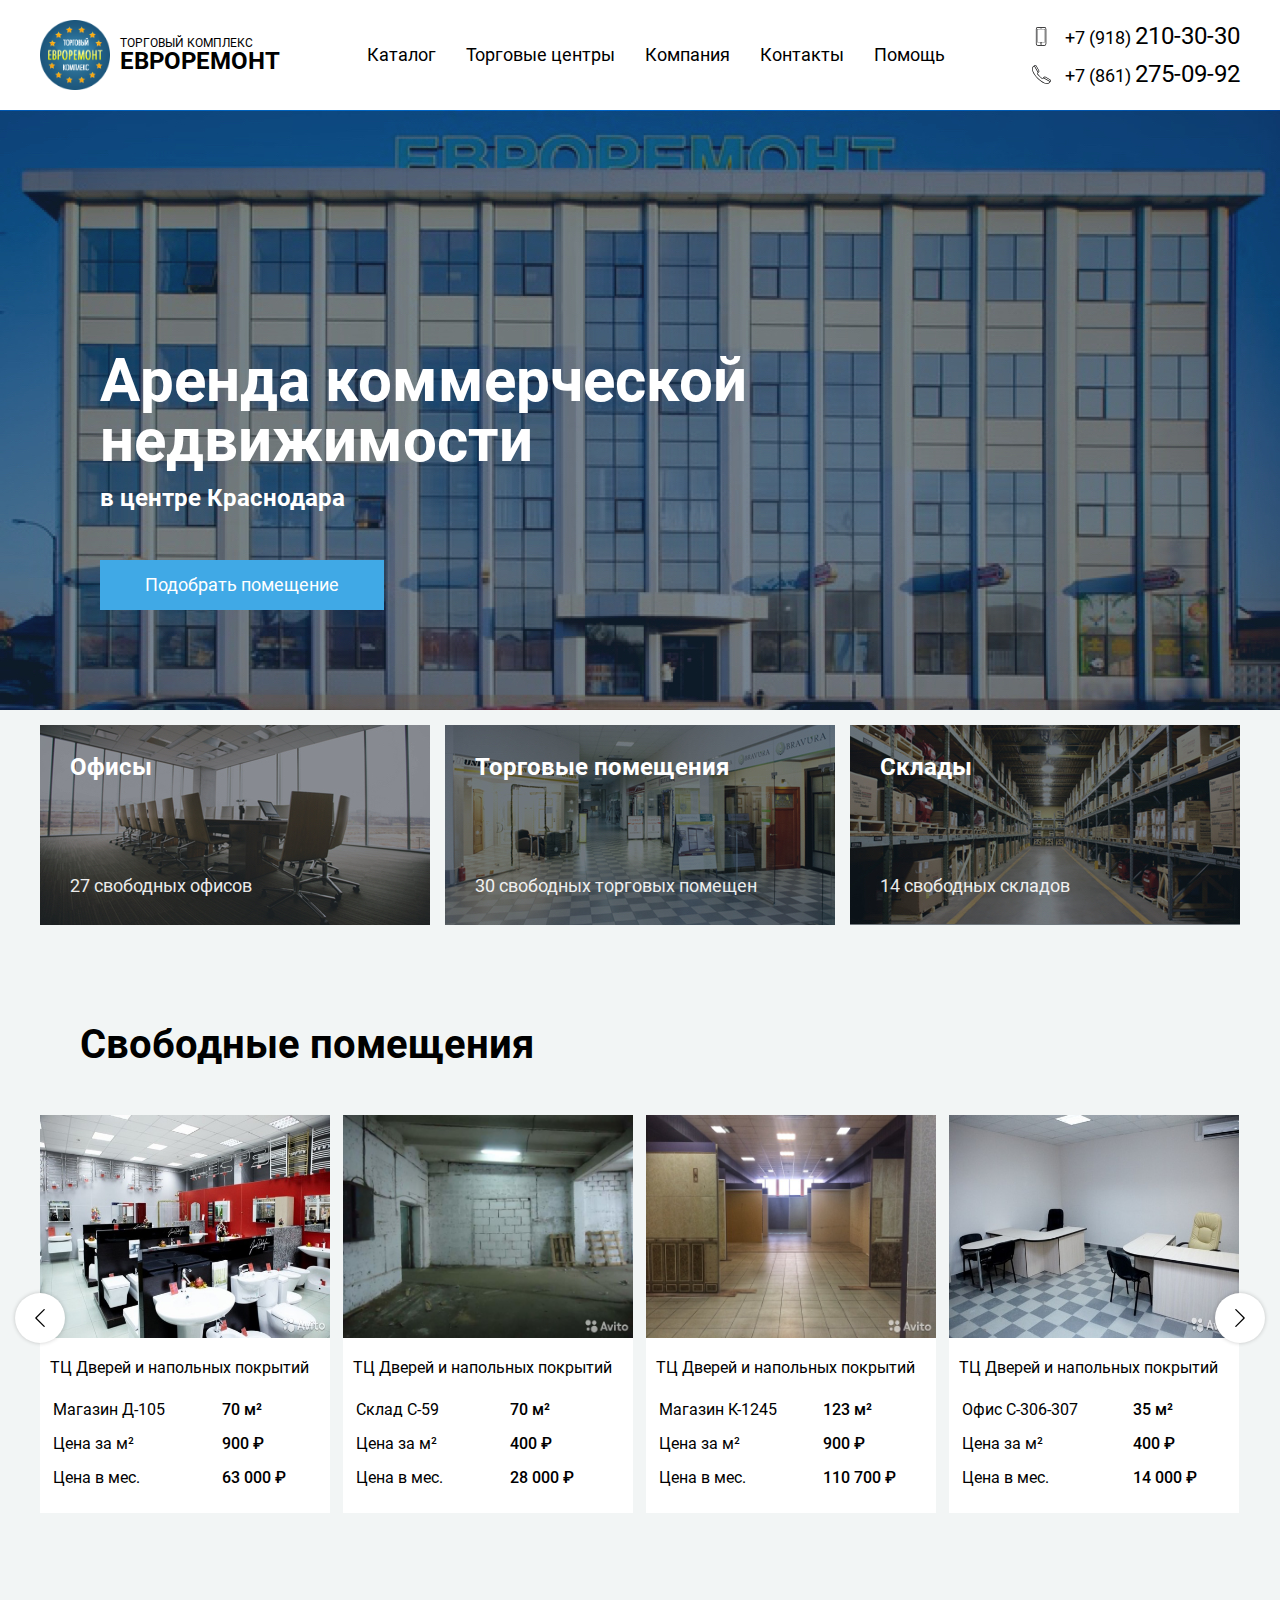
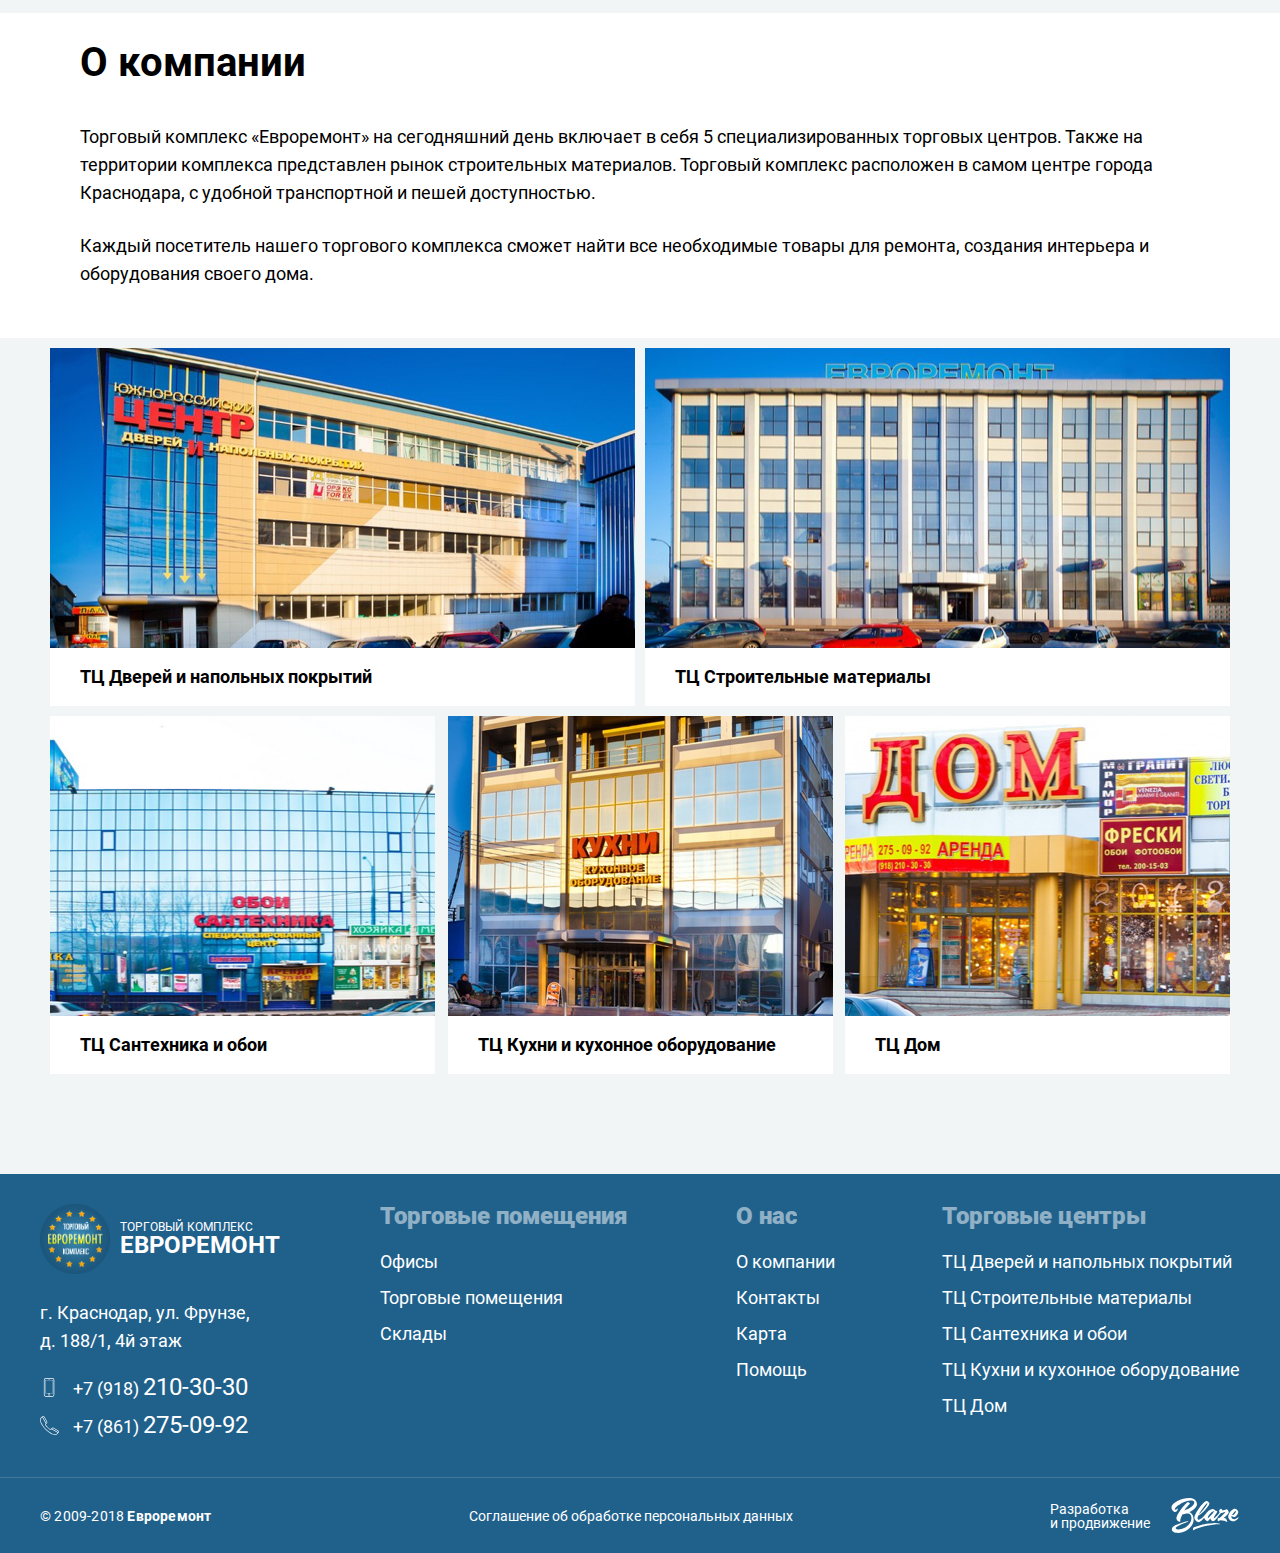
==== index.html @ 17c47dad "1st commit" ====
<!DOCTYPE html>
<html>
  <head>
    <meta charset="utf-8">
    <title></title>
    <meta content="" name="author">
    <meta content="" name="description">
    <meta content="" name="keywords">
    <meta name="viewport" content="width=device-width, initial-scale=1.0, user-scalable=no">
    <meta content="ie=edge" http-equiv="x-ua-compatible">
    <meta name="format-detection" content="telephone=no">
    <link rel="stylesheet" href="assets/css/style.css">
    <script src="assets/js/app.js"></script>
  </head>
  <body>
    <header class="header">
      <div class="header__wrap container"><a class="logo" href="/"><img class="logo__image" src="assets/img/logo.svg" alt="logotype">
          <p class="logo__name">торговый комплекс<strong>евроремонт</strong></p></a>
        <div class="header-nav"><a class="header-nav__link" href="/catalog.html">Каталог</a><a class="header-nav__link" href="">Торговые центры</a><a class="header-nav__link" href="">Компания</a><a class="header-nav__link" href="">Контакты</a><a class="header-nav__link" href="">Помощь</a>
        </div>
        <div class="phone-list">
          <div class="phone">
            <svg class="phone__icon">
              <use xlink:href="assets/img/sprite.svg#phone-2"></use>
            </svg>
            <p>+7 (918) <span>210-30-30</span></p>
          </div>
          <div class="phone">
            <svg class="phone__icon">
              <use xlink:href="assets/img/sprite.svg#phone-1"></use>
            </svg>
            <p>+7 (861) <span>275-09-92</span></p>
          </div>
        </div>
      </div>
    </header>
    <main class="main">
      <div class="banner">
        <div class="banner__content">
          <div class="banner__context">
            <h1 class="banner__title">Аренда коммерческой <br>недвижимости</h1>
            <h3 class="banner__title-sub">в центре Краснодара</h3>
          </div>
          <button class="btn">Подобрать помещение</button>
        </div>
      </div>
      <div class="index-catalog">
        <div class="container">
          <div class="index-catalog__list"><a class="index-catalog__item" href=""><img class="index-catalog__item-image" src="assets/img/index-catalog/1.jpg" alt="">
              <h3 class="index-catalog__item-name">Офисы</h3>
              <p class="index-catalog__item-desc">27 свободных офисов</p></a><a class="index-catalog__item" href=""><img class="index-catalog__item-image" src="assets/img/index-catalog/2.jpg" alt="">
              <h3 class="index-catalog__item-name">Торговые помещения</h3>
              <p class="index-catalog__item-desc">30 свободных торговых помещен</p></a><a class="index-catalog__item" href=""><img class="index-catalog__item-image" src="assets/img/index-catalog/3.jpg" alt="">
              <h3 class="index-catalog__item-name">Склады</h3>
              <p class="index-catalog__item-desc">14 свободных складов</p></a>
          </div>
        </div>
      </div>
      <div class="slider">
        <div class="container">
          <h2 class="slider__title">Свободные помещения</h2>
          <div class="slider__wrap">
            <div class="slider__list-wrap">
              <div class="slider__list">
                <div class="product">
                  <div class="product__img-box">
                    <div class="product__img-list"><img class="product__img" src="assets/img/slider/1.jpg" alt=""/><img class="product__img" src="assets/img/slider/1.jpg" alt=""/><img class="product__img" src="assets/img/slider/1.jpg" alt=""/></div>
                    <button class="product__img-control -prev"><span class="product__img-btn-icon"></span></button>
                    <button class="product__img-control -next"><span class="product__img-btn-icon"></span></button>
                  </div>
                  <div class="product__info">
                    <p class="product__name">ТЦ Дверей и напольных покрытий</p>
                    <table class="product__table">
                      <tbody>
                        <tr>
                          <td>Магазин Д-105</td>
                          <td>70 м²</td>
                        </tr>
                        <tr>
                          <td>Цена за м²</td>
                          <td>900 ₽</td>
                        </tr>
                        <tr>
                          <td>Цена в мес.</td>
                          <td>63 000 ₽</td>
                        </tr>
                      </tbody>
                    </table>
                  </div>
                  <div class="product__btn-box"><a class="btn" href="/product-card.html">Подробнее</a></div>
                </div>
                <div class="product"><span class="lath">Свободен<br/>с 20.10.18</span>
                  <div class="product__img-box">
                    <div class="product__img-list"><img class="product__img" src="assets/img/slider/2.jpg" alt=""/><img class="product__img" src="assets/img/slider/2.jpg" alt=""/><img class="product__img" src="assets/img/slider/2.jpg" alt=""/></div>
                    <button class="product__img-control -prev"><span class="product__img-btn-icon"></span></button>
                    <button class="product__img-control -next"><span class="product__img-btn-icon"></span></button>
                  </div>
                  <div class="product__info">
                    <p class="product__name">ТЦ Дверей и напольных покрытий</p>
                    <table class="product__table">
                      <tbody>
                        <tr>
                          <td>Склад С-59</td>
                          <td>70 м²</td>
                        </tr>
                        <tr>
                          <td>Цена за м²</td>
                          <td>400 ₽</td>
                        </tr>
                        <tr>
                          <td>Цена в мес.</td>
                          <td>28 000 ₽</td>
                        </tr>
                      </tbody>
                    </table>
                  </div>
                  <div class="product__btn-box"><a class="btn" href="/product-card.html">Подробнее</a></div>
                </div>
                <div class="product">
                  <div class="product__img-box">
                    <div class="product__img-list"><img class="product__img" src="assets/img/slider/3.jpg" alt=""/><img class="product__img" src="assets/img/slider/3.jpg" alt=""/><img class="product__img" src="assets/img/slider/3.jpg" alt=""/></div>
                    <button class="product__img-control -prev"><span class="product__img-btn-icon"></span></button>
                    <button class="product__img-control -next"><span class="product__img-btn-icon"></span></button>
                  </div>
                  <div class="product__info">
                    <p class="product__name">ТЦ Дверей и напольных покрытий</p>
                    <table class="product__table">
                      <tbody>
                        <tr>
                          <td>Магазин К-1245</td>
                          <td>123 м²</td>
                        </tr>
                        <tr>
                          <td>Цена за м²</td>
                          <td>900 ₽</td>
                        </tr>
                        <tr>
                          <td>Цена в мес.</td>
                          <td>110 700 ₽</td>
                        </tr>
                      </tbody>
                    </table>
                  </div>
                  <div class="product__btn-box"><a class="btn" href="/product-card.html">Подробнее</a></div>
                </div>
                <div class="product">
                  <div class="product__img-box">
                    <div class="product__img-list"><img class="product__img" src="assets/img/slider/4.jpg" alt=""/><img class="product__img" src="assets/img/slider/4.jpg" alt=""/><img class="product__img" src="assets/img/slider/4.jpg" alt=""/></div>
                    <button class="product__img-control -prev"><span class="product__img-btn-icon"></span></button>
                    <button class="product__img-control -next"><span class="product__img-btn-icon"></span></button>
                  </div>
                  <div class="product__info">
                    <p class="product__name">ТЦ Дверей и напольных покрытий</p>
                    <table class="product__table">
                      <tbody>
                        <tr>
                          <td>Офис С-306-307</td>
                          <td>35 м²</td>
                        </tr>
                        <tr>
                          <td>Цена за м²</td>
                          <td>400 ₽</td>
                        </tr>
                        <tr>
                          <td>Цена в мес.</td>
                          <td>14 000 ₽</td>
                        </tr>
                      </tbody>
                    </table>
                  </div>
                  <div class="product__btn-box"><a class="btn" href="/product-card.html">Подробнее</a></div>
                </div>
                <div class="product">
                  <div class="product__img-box">
                    <div class="product__img-list"><img class="product__img" src="assets/img/slider/1.jpg" alt=""/><img class="product__img" src="assets/img/slider/1.jpg" alt=""/><img class="product__img" src="assets/img/slider/1.jpg" alt=""/></div>
                    <button class="product__img-control -prev"><span class="product__img-btn-icon"></span></button>
                    <button class="product__img-control -next"><span class="product__img-btn-icon"></span></button>
                  </div>
                  <div class="product__info">
                    <p class="product__name">ТЦ Дверей и напольных покрытий</p>
                    <table class="product__table">
                      <tbody>
                        <tr>
                          <td>Магазин Д-105</td>
                          <td>70 м²</td>
                        </tr>
                        <tr>
                          <td>Цена за м²</td>
                          <td>900 ₽</td>
                        </tr>
                        <tr>
                          <td>Цена в мес.</td>
                          <td>63 000 ₽</td>
                        </tr>
                      </tbody>
                    </table>
                  </div>
                  <div class="product__btn-box"><a class="btn" href="/product-card.html">Подробнее</a></div>
                </div>
                <div class="product"><span class="lath">Свободен<br/>с 20.10.18</span>
                  <div class="product__img-box">
                    <div class="product__img-list"><img class="product__img" src="assets/img/slider/2.jpg" alt=""/><img class="product__img" src="assets/img/slider/2.jpg" alt=""/><img class="product__img" src="assets/img/slider/2.jpg" alt=""/></div>
                    <button class="product__img-control -prev"><span class="product__img-btn-icon"></span></button>
                    <button class="product__img-control -next"><span class="product__img-btn-icon"></span></button>
                  </div>
                  <div class="product__info">
                    <p class="product__name">ТЦ Дверей и напольных покрытий</p>
                    <table class="product__table">
                      <tbody>
                        <tr>
                          <td>Склад С-59</td>
                          <td>70 м²</td>
                        </tr>
                        <tr>
                          <td>Цена за м²</td>
                          <td>400 ₽</td>
                        </tr>
                        <tr>
                          <td>Цена в мес.</td>
                          <td>28 000 ₽</td>
                        </tr>
                      </tbody>
                    </table>
                  </div>
                  <div class="product__btn-box"><a class="btn" href="/product-card.html">Подробнее</a></div>
                </div>
                <div class="product">
                  <div class="product__img-box">
                    <div class="product__img-list"><img class="product__img" src="assets/img/slider/3.jpg" alt=""/><img class="product__img" src="assets/img/slider/3.jpg" alt=""/><img class="product__img" src="assets/img/slider/3.jpg" alt=""/></div>
                    <button class="product__img-control -prev"><span class="product__img-btn-icon"></span></button>
                    <button class="product__img-control -next"><span class="product__img-btn-icon"></span></button>
                  </div>
                  <div class="product__info">
                    <p class="product__name">ТЦ Дверей и напольных покрытий</p>
                    <table class="product__table">
                      <tbody>
                        <tr>
                          <td>Магазин К-1245</td>
                          <td>123 м²</td>
                        </tr>
                        <tr>
                          <td>Цена за м²</td>
                          <td>900 ₽</td>
                        </tr>
                        <tr>
                          <td>Цена в мес.</td>
                          <td>110 700 ₽</td>
                        </tr>
                      </tbody>
                    </table>
                  </div>
                  <div class="product__btn-box"><a class="btn" href="/product-card.html">Подробнее</a></div>
                </div>
                <div class="product">
                  <div class="product__img-box">
                    <div class="product__img-list"><img class="product__img" src="assets/img/slider/4.jpg" alt=""/><img class="product__img" src="assets/img/slider/4.jpg" alt=""/><img class="product__img" src="assets/img/slider/4.jpg" alt=""/></div>
                    <button class="product__img-control -prev"><span class="product__img-btn-icon"></span></button>
                    <button class="product__img-control -next"><span class="product__img-btn-icon"></span></button>
                  </div>
                  <div class="product__info">
                    <p class="product__name">ТЦ Дверей и напольных покрытий</p>
                    <table class="product__table">
                      <tbody>
                        <tr>
                          <td>Офис С-306-307</td>
                          <td>35 м²</td>
                        </tr>
                        <tr>
                          <td>Цена за м²</td>
                          <td>400 ₽</td>
                        </tr>
                        <tr>
                          <td>Цена в мес.</td>
                          <td>14 000 ₽</td>
                        </tr>
                      </tbody>
                    </table>
                  </div>
                  <div class="product__btn-box"><a class="btn" href="/product-card.html">Подробнее</a></div>
                </div>
              </div>
            </div>
            <button class="slider-btn -prev"></button>
            <button class="slider-btn -next"></button>
          </div>
        </div>
      </div>
      <div class="about -index">
        <div class="about__desc">
          <div class="container">
            <h2 class="about__title">О компании</h2>
            <p>
              Торговый комплекс «Евроремонт» на сегодняшний день включает в себя 5 специализированных торговых центров.
              Также на территории комплекса представлен рынок строительных материалов. Торговый комплекс расположен в самом центре 
              города Краснодара, с удобной транспортной и пешей доступностью.
            </p>
            <p>Каждый посетитель нашего торгового комплекса сможет найти все необходимые товары для ремонта, создания интерьера и оборудования своего дома.</p>
          </div>
        </div>
        <div class="about-galery">
          <div class="about-galery__wrap">
            <div class="about-galery__row">
              <div class="about-galery__item -col-2"><img class="about-galery__item-image" src="assets/img/about/galery/1.jpg" alt=""><b class="about-galery__item-name">ТЦ Дверей и напольных покрытий</b></div>
              <div class="about-galery__item -col-2"><img class="about-galery__item-image" src="assets/img/about/galery/2.jpg" alt=""><b class="about-galery__item-name">ТЦ Строительные материалы</b></div>
            </div>
            <div class="about-galery__row">
              <div class="about-galery__item -col-3"><img class="about-galery__item-image" src="assets/img/about/galery/3.jpg" alt=""><b class="about-galery__item-name">ТЦ Сантехника и обои</b></div>
              <div class="about-galery__item -col-3"><img class="about-galery__item-image" src="assets/img/about/galery/4.jpg" alt=""><b class="about-galery__item-name">ТЦ Кухни и кухонное оборудование</b></div>
              <div class="about-galery__item -col-3"><img class="about-galery__item-image" src="assets/img/about/galery/5.jpg" alt=""><b class="about-galery__item-name">ТЦ Дом</b></div>
            </div>
          </div>
        </div>
      </div>
    </main>
    <footer class="footer">
      <div class="footer__head">
        <div class="container">
          <div class="footer__info"><a class="logo" href="/"><img class="logo__image" src="assets/img/logo.svg" alt="logotype">
              <p class="logo__name">торговый комплекс<strong>евроремонт</strong></p></a>
            <p class="address">г. Краснодар, ул. Фрунзе,<br>д. 188/1, 4й этаж</p>
            <div class="phone-list">
              <div class="phone">
                <svg class="phone__icon">
                  <use xlink:href="assets/img/sprite.svg#phone-2"></use>
                </svg>
                <p>+7 (918) <span>210-30-30</span></p>
              </div>
              <div class="phone">
                <svg class="phone__icon">
                  <use xlink:href="assets/img/sprite.svg#phone-1"></use>
                </svg>
                <p>+7 (861) <span>275-09-92</span></p>
              </div>
            </div>
          </div>
          <div class="footer-menu">
            <div class="footer-menu__item">
              <p class="footer-menu__title">Торговые помещения</p>
              <div class="footer-menu__wrap"><a class="footer-menu__link" href="">Офисы</a><a class="footer-menu__link" href="">Торговые помещения</a><a class="footer-menu__link" href="">Склады</a>
              </div>
            </div>
            <div class="footer-menu__item">
              <p class="footer-menu__title">О нас</p>
              <div class="footer-menu__wrap"><a class="footer-menu__link" href="">О компании</a><a class="footer-menu__link" href="">Контакты</a><a class="footer-menu__link" href="">Карта</a><a class="footer-menu__link" href="">Помощь</a>
              </div>
            </div>
            <div class="footer-menu__item">
              <p class="footer-menu__title">Торговые центры</p>
              <div class="footer-menu__wrap"><a class="footer-menu__link" href="">ТЦ Дверей и напольных покрытий </a><a class="footer-menu__link" href="">ТЦ Строительные материалы</a><a class="footer-menu__link" href="">ТЦ Сантехника и обои</a><a class="footer-menu__link" href="">ТЦ Кухни и кухонное оборудование</a><a class="footer-menu__link" href="">ТЦ Дом</a>
              </div>
            </div>
          </div>
        </div>
      </div>
      <div class="footer__foot">
        <div class="container">
          <p class="copyright">© 2009-2018 <b>Евроремонт</b></p><a class="agreement" href="">Соглашение об обработке персональных данных</a>
          <div class="developer"><span>Разработка<br>и продвижение</span><a class="developer__link" href="http://blaze.su/" target="_blank">
              <svg class="developer__logo">
                <use xlink:href="assets/img/sprite.svg#Blaze"></use>
              </svg></a></div>
        </div>
      </div>
    </footer>
  </body>
</html>
---- assets/css/style.css ----
*{box-sizing:border-box;-webkit-tap-highlight-color:transparent}a{text-decoration:none;color:inherit;font:inherit}h1,h2,h3,h4,h5,h6,p,ul{margin:0;padding:0}li{list-style-type:none;word-break:break-word}a,button,img{-webkit-user-select:none;-moz-user-select:none;-ms-user-select:none;user-select:none}img{width:100%;height:auto;display:block}svg{-webkit-user-select:none;-moz-user-select:none;-ms-user-select:none;user-select:none}button,input,textarea{border:none;outline:none}button{cursor:pointer;padding:0;background-color:transparent;font:inherit}input,textarea{background:0 0;font-size:inherit}input::-webkit-input-placeholder,textarea::-webkit-input-placeholder{color:inherit}input::-moz-placeholder,textarea::-moz-placeholder{color:inherit}input:-ms-input-placeholder,textarea:-ms-input-placeholder{color:inherit}input:-moz-placeholder,textarea:-moz-placeholder{color:inherit}@font-face{font-family:'Roboto-Regular';src:url(../fonts/Roboto-Regular.ttf)}@font-face{font-family:'Roboto-Bold';src:url(../fonts/Roboto-Bold.ttf)}@font-face{font-family:'Roboto-Medium';src:url(../fonts/Roboto-Medium.ttf)}@font-face{font-family:'Roboto-Light';src:url(../fonts/Roboto-Light.ttf)}@font-face{font-family:'Roboto-Black';src:url(../fonts/Roboto-Black.ttf)}.header{padding:20px 0;background:#fff}.header__wrap{-ms-flex-pack:justify;justify-content:space-between;-ms-flex-align:center;align-items:center}.header-nav,.header__wrap{display:-ms-flexbox;display:flex}.header-nav__link{margin-right:30px}.header-nav__link:hover{text-decoration:underline}.header-nav__link:last-child{margin-right:0}.header .phone__icon{fill:#010002}.footer{background-color:#20618c;color:#fff}.footer__head{padding:30px 0 40px}.footer__foot>.container,.footer__head>.container{display:-ms-flexbox;display:flex;-ms-flex-pack:justify;justify-content:space-between}.footer__foot{border-top:1px solid rgba(216,216,216,.2);padding:20px 0}.footer__foot>.container{-ms-flex-align:center;align-items:center}.footer__info{width:-webkit-max-content;width:-moz-max-content;width:max-content}.footer-menu{display:-ms-flexbox;display:flex;-ms-flex-align:start;align-items:flex-start;-ms-flex-pack:justify;justify-content:space-between;max-width:860px;width:100%}.footer-menu__title{opacity:.5;font-size:24px;font-weight:900;margin-bottom:25px;font-family:"Roboto-Black"}.footer-menu__link{display:block;width:-webkit-max-content;width:-moz-max-content;width:max-content;margin-top:18px}.footer-menu__link:hover{text-decoration:underline}.footer .logo{margin-bottom:25px}.footer .phone__icon{fill:#fff}.address{line-height:1.56;margin-bottom:20px}.copyright{letter-spacing:.2px}.agreement,.copyright{font-size:14px}.developer,.developer__link{display:-ms-flexbox;display:flex}.developer{font-size:14px;-ms-flex-align:center;align-items:center}.developer__link{width:70px;height:35px;margin-left:20px}.developer__logo{fill:#fff}.btn{background-color:#40a9e6;color:#fff;height:50px}.btn:hover{background-color:#40a9ff}.form__name{display:block;margin-bottom:25px}.form__group{color:#535353;margin-top:17px;display:block}.form__group:first-child{margin-top:0}.form__group>span{font-size:12px;display:block;margin-bottom:4px}.form__input{height:40px;padding:0 15px;border:.5px solid #979797;color:inherit;font-size:14px;width:100%}.form__submit{font-size:16px;width:100%;margin-top:40px}.form-agreement{margin-top:20px;font-size:11px;line-height:1.45;-webkit-user-select:none;-moz-user-select:none;-ms-user-select:none;user-select:none}.form-agreement__group{display:-ms-flexbox;display:flex;cursor:pointer}.form-agreement__group:before{content:'';display:block;min-width:15px;height:15px;border-radius:3px;background-color:#fff;border:solid 1px #000;margin:5px 10px}.form-agreement__input{display:none}.form-agreement__link{color:#8c8b8b;text-decoration:underline}.logo{display:-ms-flexbox;display:flex;-ms-flex-align:center;align-items:center}.logo__image{width:70px;height:70px;margin-right:10px}.logo__name{font-size:12px;text-transform:uppercase}.logo__name>*{display:block;font-size:24px}.page-head{padding:25px 0}.page-head h2.page-title{margin-top:10px}.breadcrumbs{font-size:14px;display:-ms-flexbox;display:flex}.breadcrumbs__item{position:relative;padding-left:29px}.breadcrumbs__item:before{content:'';display:block;position:absolute;top:2px;left:0;margin:0 10px;width:9px;height:7px;background-image:url([data-uri]);background-size:cover}.breadcrumbs__item:first-child{padding-left:0}.breadcrumbs__item:first-child:before{content:none}.breadcrumbs__item:last-child{color:#818181}.pagination{display:-ms-flexbox;display:flex;-ms-flex-pack:center;justify-content:center;margin-top:40px}.pagination>*,.phone{display:-ms-flexbox;display:flex;-ms-flex-align:center;align-items:center}.pagination>*{-ms-flex-pack:center;justify-content:center;width:40px;height:40px;margin:0 5px;font-family:"Roboto-Bold"}.pagination>.-active{background-color:#40a9e6;border-radius:50%;color:#fff;cursor:context-menu}.phone{margin-bottom:14px}.about__desc p:last-child,.phone:last-child{margin-bottom:0}.phone span,h3{font-size:24px}.phone__icon{max-width:19px;max-height:19px;margin-right:14px}.popup-bg{position:absolute;top:0;left:0;right:0;bottom:0;z-index:100;background-color:rgba(46,119,161,.5)}.popup-wrap{background-color:#fff;width:100%;top:50%;left:50%;-ms-transform:translate(-50%,-50%);transform:translate(-50%,-50%)}.popup-close{width:20px;height:20px;position:absolute;background-size:cover;background-repeat:no-repeat;background-image:url([data-uri])}.product{max-width:290px;min-width:290px;position:relative}.product:hover .product__btn-box{-ms-transform:translateY(0%);transform:translateY(0%);transition:transform .3s ease}.product:hover .product__img-control{opacity:1;transition:opacity .2s ease}.product__img{height:100%;width:100%;position:relative}.product__img-list{display:-ms-flexbox;display:flex;height:223px}.product__img-box{overflow:hidden;position:relative}.product__img-control{opacity:0;transition:opacity .2s ease;width:40px;position:absolute;display:-ms-flexbox;display:flex;top:0;bottom:0}.product__img-control.-prev{left:0}.product__img-control.-prev>.product__img-btn-icon{-ms-transform:rotate(180deg);transform:rotate(180deg)}.product__img-control.-next{right:0}.product__img-btn-icon{display:block;margin:auto;width:20px;height:20px;background-size:20px 20px;background-image:url([data-uri]);background-repeat:no-repeat;background-position:center}.product__info{background-color:#fff;padding:20px 10px 25px;position:relative;z-index:10}.product__name{font-size:16px;margin-bottom:20px;line-height:1.3}.product__table{width:100%;font-size:16px}.product__table td{padding-bottom:15px}.product__table td:last-child{font-family:"Roboto-Medium"}.product__table tr:last-child>td{padding-bottom:0}.product__btn-box{position:absolute;left:0;right:0;background-color:#fff;z-index:1;top:100%;padding:0 20px 25px;-ms-transform:translateY(-100%);transform:translateY(-100%);transition:transform .3s ease}.product__btn-box>.btn{display:-ms-flexbox;display:flex;-ms-flex-pack:center;justify-content:center;-ms-flex-align:center;align-items:center;width:100%}.lath{display:inline-block;padding:5px 17px;background-color:#20618c;color:#fff;font-size:10px;position:absolute;top:0;left:0;line-height:1.3;margin:5px}.slider{padding-bottom:25px}.slider__title{margin:70px 0 50px;padding-left:40px}.slider__wrap{position:relative}.slider__wrap>.slider-btn{position:absolute;z-index:10;top:43%}.slider__wrap>.slider-btn.-prev{left:0;-ms-transform:translate(-50%,-50%) rotate(180deg);transform:translate(-50%,-50%) rotate(180deg)}.slider__wrap>.slider-btn.-next{right:0;-ms-transform:translate(50%,-50%);transform:translate(50%,-50%)}.slider__list{display:-ms-flexbox;display:flex;width:-webkit-max-content;width:-moz-max-content;width:max-content}.slider__list-wrap{overflow-x:hidden;padding-bottom:75px}.slider__list>.product{margin-right:13px}.slider-btn{width:50px;height:50px;background-color:#fff;border-radius:50%;top:50%;box-shadow:0 0 4px 0 rgba(0,0,0,.2);background-size:20px 20px;background-image:url([data-uri]);background-repeat:no-repeat;background-position:center}.slider-btn:hover{background-color:#40a9e6;background-image:url([data-uri])}.slider-btn.-prev{-ms-transform:translateY(-50%) rotate(180deg);transform:translateY(-50%) rotate(180deg)}.slider-btn.-next{-ms-transform:translateY(-50%);transform:translateY(-50%)}.to-home{display:-ms-flexbox;display:flex;-ms-flex-pack:center;justify-content:center;-ms-flex-align:center;align-items:center;width:280px;font-size:16px}.about{padding-bottom:100px}.about__title{margin:-10px 0 40px}.about__desc{background-color:#fff;padding-top:40px;padding-bottom:50px}.about__desc-text{margin-bottom:40px}.about__desc p{margin-bottom:25px}.about.-index .about__desc{padding-left:40px}.about.-index .about-galery{padding-top:100px;position:relative;margin:-100px auto 0}.about.-index .about-galery:before{content:'';display:block;height:100px;background-color:#fff;position:absolute;top:0;left:0;right:0;z-index:-1}.about-galery__row{display:-ms-flexbox;display:flex;-ms-flex-pack:justify;justify-content:space-between}.about-galery__wrap{margin:0 auto;max-width:1180px;width:100%}.about-galery__item{width:100%;margin-top:10px;background-color:#fff}.about-galery__item-name{margin:20px 30px;display:block}.about-galery__item.-col-2{max-width:585px}.about-galery__item.-col-3{max-width:385px}.about-slider{max-width:1280px;margin:0 auto 40px;overflow:hidden}.about-slider,.about-slider__wrap{position:relative}.about-slider__wrap>.slider-btn{position:absolute}.about-slider__wrap>.slider-btn.-prev{left:10px}.about-slider__wrap>.slider-btn.-next,.center-slider__wrap-inner>.slider-btn.-next{right:10px}.about-slider__list{display:-ms-flexbox;display:flex}.about-slider__item{min-width:100%;min-height:100%;width:auto;position:absolute;top:50%;left:50%;-ms-transform:translate(-50%,-50%);transform:translate(-50%,-50%)}.about-slider__item-box{position:relative;min-width:100%;max-width:100%;height:600px;overflow:hidden}.about-slider__nav{margin:20px auto 0;display:-ms-flexbox;display:flex;-ms-flex-pack:center;justify-content:center;height:14px}.about-slider__nav-item{width:10px;height:10px;background-color:#aecae0;margin:0 5px;border-radius:50%;cursor:pointer;position:relative}.about-slider__nav-item.-active:after,.about-slider__nav-item:hover:after{content:'';display:block;position:absolute;border-radius:50%;top:-2px;left:-2px;width:14px;height:14px;background-color:#1d567c}.centers{padding-bottom:100px}.catalog__list{display:-ms-flexbox;display:flex;-ms-flex-wrap:wrap;flex-wrap:wrap;margin-right:-13px}.catalog__list>.product{margin-right:13px;margin-bottom:10px}.catalog__desc{background-color:#fff;padding:50px 0 40px;margin-top:60px}.catalog__desc-title{font-size:24px;margin-bottom:20px;display:block}.about__desc p,.catalog__desc p{line-height:1.56}.more-product{width:100%;margin-top:20px}.not-found{text-align:center;padding-top:60px;padding-bottom:60px;background-color:#fff;margin-top:10px}.not-found__text{font-family:"Roboto-Bold";margin-bottom:30px}.filter{font-size:16px;margin-bottom:20px}.filter__head{background-color:#fff;padding-top:20px;padding-bottom:40px}.filter-form,.filter-form__group{display:-ms-flexbox;display:flex;-ms-flex-align:end;align-items:flex-end}.filter-form__group{-ms-flex-align:center;align-items:center}.filter-form__group>input{text-align:center}.filter-form__group:not(label){position:relative;margin-right:5px;display:block}.filter-form__group:not(label)>input{text-align:left;cursor:pointer}.filter-form__box{border:1px solid #40a9e6;height:50px;padding:0 10px;display:-ms-flexbox;display:flex;-ms-flex-align:center;align-items:center}.filter-form__box>label>input{border:none;padding:0 5px}.filter-form__box span{color:#898989}.filter-form__input{border:1px solid #40a9e6;height:50px;padding:0 15px;max-width:100%}.filter-form__select{position:absolute;display:none;min-width:100%;border:1px solid #40a9e6;padding:0 15px 15px;background-color:#fff;top:100%;margin-top:5px}.filter-form__option{display:block;max-width:100%;width:-webkit-max-content;width:-moz-max-content;width:max-content;margin-top:15px}.filter-form__option.-active{font-family:"Roboto-Bold";cursor:context-menu}.filter-form__option-name{font-size:14px;color:#818181;margin-bottom:3px;display:block}.filter-form__submit{max-width:256px;width:100%}.filter__foot{margin-top:2px;background-color:#fff}.filter__sort{padding-top:20px;padding-bottom:20px;display:-ms-flexbox;display:flex}.filter__sort-option{margin-right:80px}.filter__sort-option:last-child{margin-right:0}.filter__sort-label{display:-ms-flexbox;display:flex}.filter__sort-label:after{content:'';display:block;width:15px;height:15px;border-radius:3px;background-color:#fff;border:solid 1px #000;margin-left:20px}.filter__sort-check{display:none}a.filter__sort-option{position:relative;padding-right:37px}a.filter__sort-option:after{content:'';display:block;position:absolute;top:0;right:0;width:17px;height:15px;background-size:cover;background-repeat:no-repeat;background-image:url([data-uri])}.center-slider__wrap{max-width:1280px;margin:0 auto}.center-slider__wrap-inner{overflow:hidden;position:relative}.center-slider__wrap-inner>.slider-btn{position:absolute}.center-slider__wrap-inner>.slider-btn.-prev{left:10px}.center-slider__list{width:-webkit-max-content;width:-moz-max-content;width:max-content;display:-ms-flexbox;display:flex}.center-slider__item{position:relative;top:50%;left:50%;-ms-transform:translate(-50%,-50%);transform:translate(-50%,-50%)}.center-slider__item-box{max-width:1280px;width:100%;height:600px;overflow:hidden}.center-slider__preview{background-color:#fff}.center-slider__preview-item{margin-right:10px;width:100px;height:100px;cursor:pointer}.center-slider__preview-item:last-child{margin-right:0}.center-slider__preview-item:hover{border:2.5px solid #40a9e6}.center-slider__preview-list{max-width:1200px;display:-ms-flexbox;display:flex;overflow:hidden;padding:20px 0;margin:0 auto}.center-desc,.contacts__wrap{padding-bottom:50px;background-color:#fff}.center-desc{line-height:1.56;padding-top:30px}.center-desc p{margin-top:40px}.contacts__wrap{padding-top:40px;margin-bottom:2px}.contacts__wrap:last-child{margin-bottom:0}.contacts__title{text-transform:uppercase;margin-bottom:30px}.contacts-center__info{display:-ms-flexbox;display:flex}.contacts-center__info-col{-ms-flex:1 2 auto;flex:1 2 auto;font-size:18px;line-height:1.56}#map,.contacts-table{width:100%}.contacts-table .phone{font-size:24px;margin-bottom:0;line-height:1.3}.contacts-table .phone>span{font-family:"Roboto-Bold";margin-left:5px}.contacts-table .phone-text{top:-12px;position:relative}.contacts-table span{display:block}.location__list{display:-ms-flexbox;display:flex;-ms-flex-wrap:wrap;flex-wrap:wrap;margin-bottom:-30px}.location__item{max-width:calc(100%/3);-ms-flex:1 0 100%;flex:1 0 100%;margin-bottom:30px}.location__item-name{font-family:"Roboto-Medium";margin-bottom:15px}#map{height:400px;margin-top:20px}.faq__wrap{background-color:#fff;padding-top:60px;padding-bottom:70px}.faq__list{max-width:787px;width:100%;margin:auto}.faq__item.-active .faq__item-head{border:none;background-color:#296d94;color:#fff}.faq__item.-active .faq__item-icon{fill:#fff;-ms-transform:rotate(90deg);transform:rotate(90deg)}.faq__item.-active .faq__item-body{display:block}.faq__item-head{height:50px;border:1px solid #40a9e6;padding:15px 20px;margin-bottom:5px;font-family:"Roboto-Medium";cursor:pointer;display:-ms-flexbox;display:flex;-ms-flex-pack:justify;justify-content:space-between}.faq__item-icon{width:20px;height:20px}.faq__item-body{display:none;padding:20px;border:1px solid #1d567c;margin-bottom:5px}.faq__item-answer{list-style-type:decimal;line-height:1.56}.faq__item-answer-list{margin:0;padding-left:18px}.banner__content{max-width:1280px;width:100%;padding-left:100px;padding-bottom:100px;color:#fff;height:600px;margin:0 auto;display:-ms-flexbox;display:flex;-ms-flex-direction:column;flex-direction:column;-ms-flex-align:start;align-items:flex-start;-ms-flex-pack:end;justify-content:flex-end;background-repeat:no-repeat;background-image:url(../img/banner.jpg);background-size:cover}.banner__content>.btn{margin-top:50px;padding:0 45px}.banner__title-sub{margin-top:15px;font-family:"Roboto-Bold"}.index-catalog{padding-top:15px;padding-bottom:30px}.index-catalog__list{display:-ms-flexbox;display:flex;-ms-flex-wrap:wrap;flex-wrap:wrap;margin-right:-15px}.index-catalog__item{display:-ms-flexbox;display:flex;-ms-flex-direction:column;flex-direction:column;-ms-flex-pack:justify;justify-content:space-between;padding:30px;position:relative;width:390px;height:200px;margin-right:15px;z-index:0;color:#fff}.index-catalog__item-image{position:absolute;top:0;left:0;right:0;bottom:0;z-index:-1}.index-catalog__item-name,b,strong{font-family:"Roboto-Bold"}.index-catalog__item-desc{opacity:.9}.communications,.galery{display:none}.communications>.popup-wrap{padding:40px;max-width:380px;position:fixed}.communications>.popup-wrap>.popup-close{top:20px;right:20px}.galery>.popup-wrap{padding:100px 40px 30px;max-width:1200px;position:absolute;top:180px;-ms-transform:translate(-50%,0%);transform:translate(-50%,0%)}.galery>.popup-wrap>.popup-close{top:30px;right:30px}.galery__wrap{max-width:800px;width:100%;margin:0 auto}.galery__photo{width:800px;height:600px}.galery__preview{min-width:100px;max-width:100px;height:100px;margin-right:17px}.galery__preview:last-child{margin-right:0}.galery__preview.-active{border:1px solid #40a9e6}.galery__preview-box{margin-top:20px}.galery__preview-list{overflow:hidden}.galery__preview-wrap{display:-ms-flexbox;display:flex}.galery__preview-btn{width:50px;height:50px;top:50%;position:absolute;background-size:20px 20px;background-image:url([data-uri]);background-repeat:no-repeat;background-position:center}.galery__preview-btn.-prev{left:20px;-ms-transform:translateY(-50%) rotate(180deg);transform:translateY(-50%) rotate(180deg)}.galery__preview-btn.-next{right:20px;-ms-transform:translateY(-50%);transform:translateY(-50%)}.product-card__head{background-color:#fff;padding:40px 20px 45px 40px}.product-card__title{margin-bottom:40px}.product-card__galery{max-width:540px;width:100%}.product-card__photo{margin-bottom:53.5px}.product-card__photo-box{height:465px;margin-bottom:53.5px}.product-card__wrap{display:-ms-flexbox;display:flex;-ms-flex-pack:justify;justify-content:space-between}.product-card__preview{min-width:100px;max-width:100px;height:100px;margin-right:6px;cursor:pointer}.product-card__preview-list{max-width:524px;margin:0 auto;overflow:hidden}.product-card__preview-box{position:relative}.product-card__char tr,.product-card__preview-wrap{display:-ms-flexbox;display:flex}.product-card__preview-btn{width:20px;height:20px;position:absolute;top:50%;background-size:cover;background-image:url([data-uri]);background-repeat:no-repeat}.product-card__preview-btn.-next{right:-8px;-ms-transform:translate(100%,-50%);transform:translate(100%,-50%)}.product-card__preview-btn.-prev{left:-8px;-ms-transform:translate(-100%,-50%) rotate(180deg);transform:translate(-100%,-50%) rotate(180deg)}.product-card__info{max-width:560px;width:100%}.product-card__char{font-size:16px;width:100%}.product-card__char-text{margin-bottom:25px}.product-card__char tr{border-bottom:1px solid #b5b5b5}.product-card__char tr>td{padding-top:20px;padding-bottom:5px;width:50%}.product-card__char tr>td:first-child{color:#535353}.product-card__order{padding:0 54px;margin-top:70px;float:right}.product-card__desc{padding:40px 35px;background-color:#fff;margin-top:4px}.product-card__desc-text{margin-bottom:30px}.product-card__desc>p{line-height:1.56}.thx{display:none}.thx>.popup-wrap{padding:50px 40px;max-width:360px;position:fixed}.thx__text{text-align:center;line-height:1.28}.thx__text>h3{margin-bottom:20px}.thx .to-home{margin:50px auto 0}h1,h2{font-size:60px;font-family:"Roboto-Bold";display:inline-block}h2{font-size:40px}body,html{min-width:320px;width:100%;height:auto}html{font-size:18px;font-family:"Roboto-Regular";overflow-x:hidden}body{position:relative;min-height:100vh;display:-ms-flexbox;display:flex;-ms-flex-direction:column;flex-direction:column;line-height:1;margin:0 auto;background-color:#f2f5f5}.container{max-width:1280px;width:100%;margin-left:auto;margin-right:auto;padding-left:40px;padding-right:40px}main.main{-ms-flex:1;flex:1}
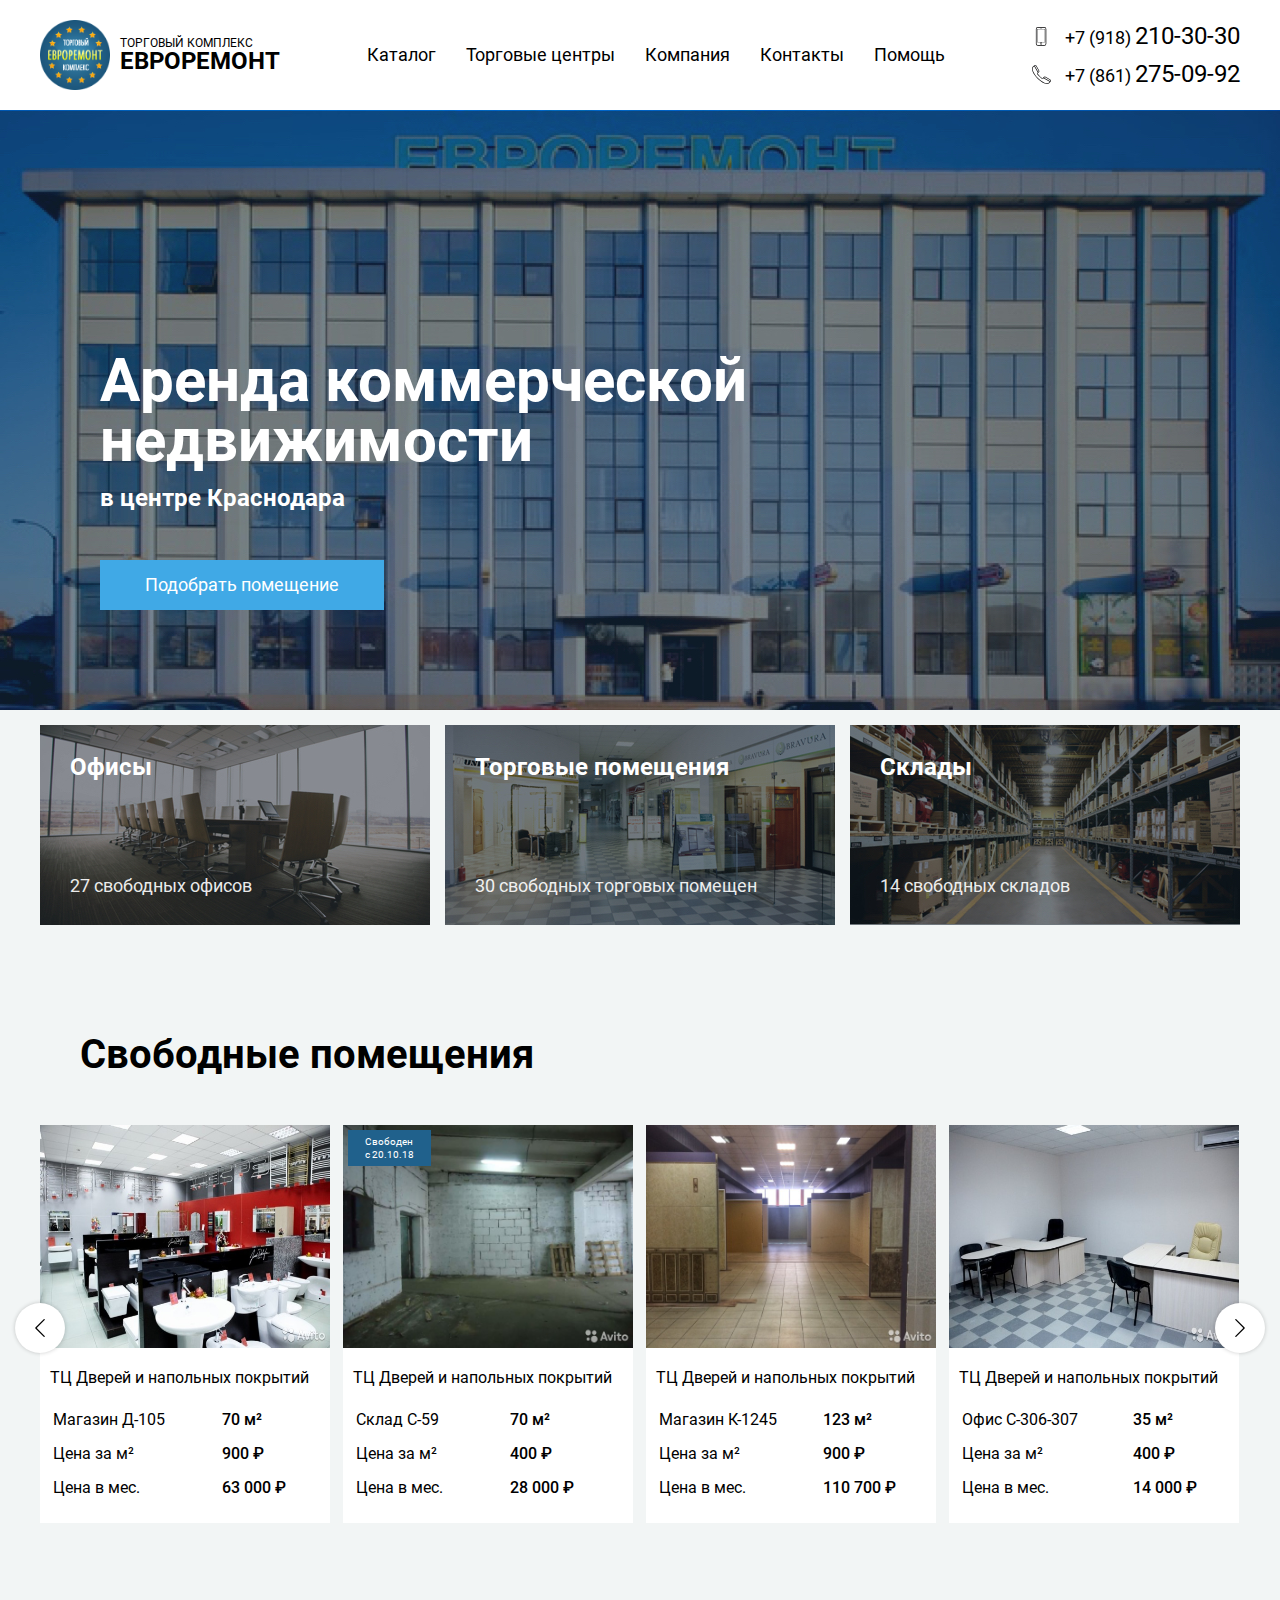
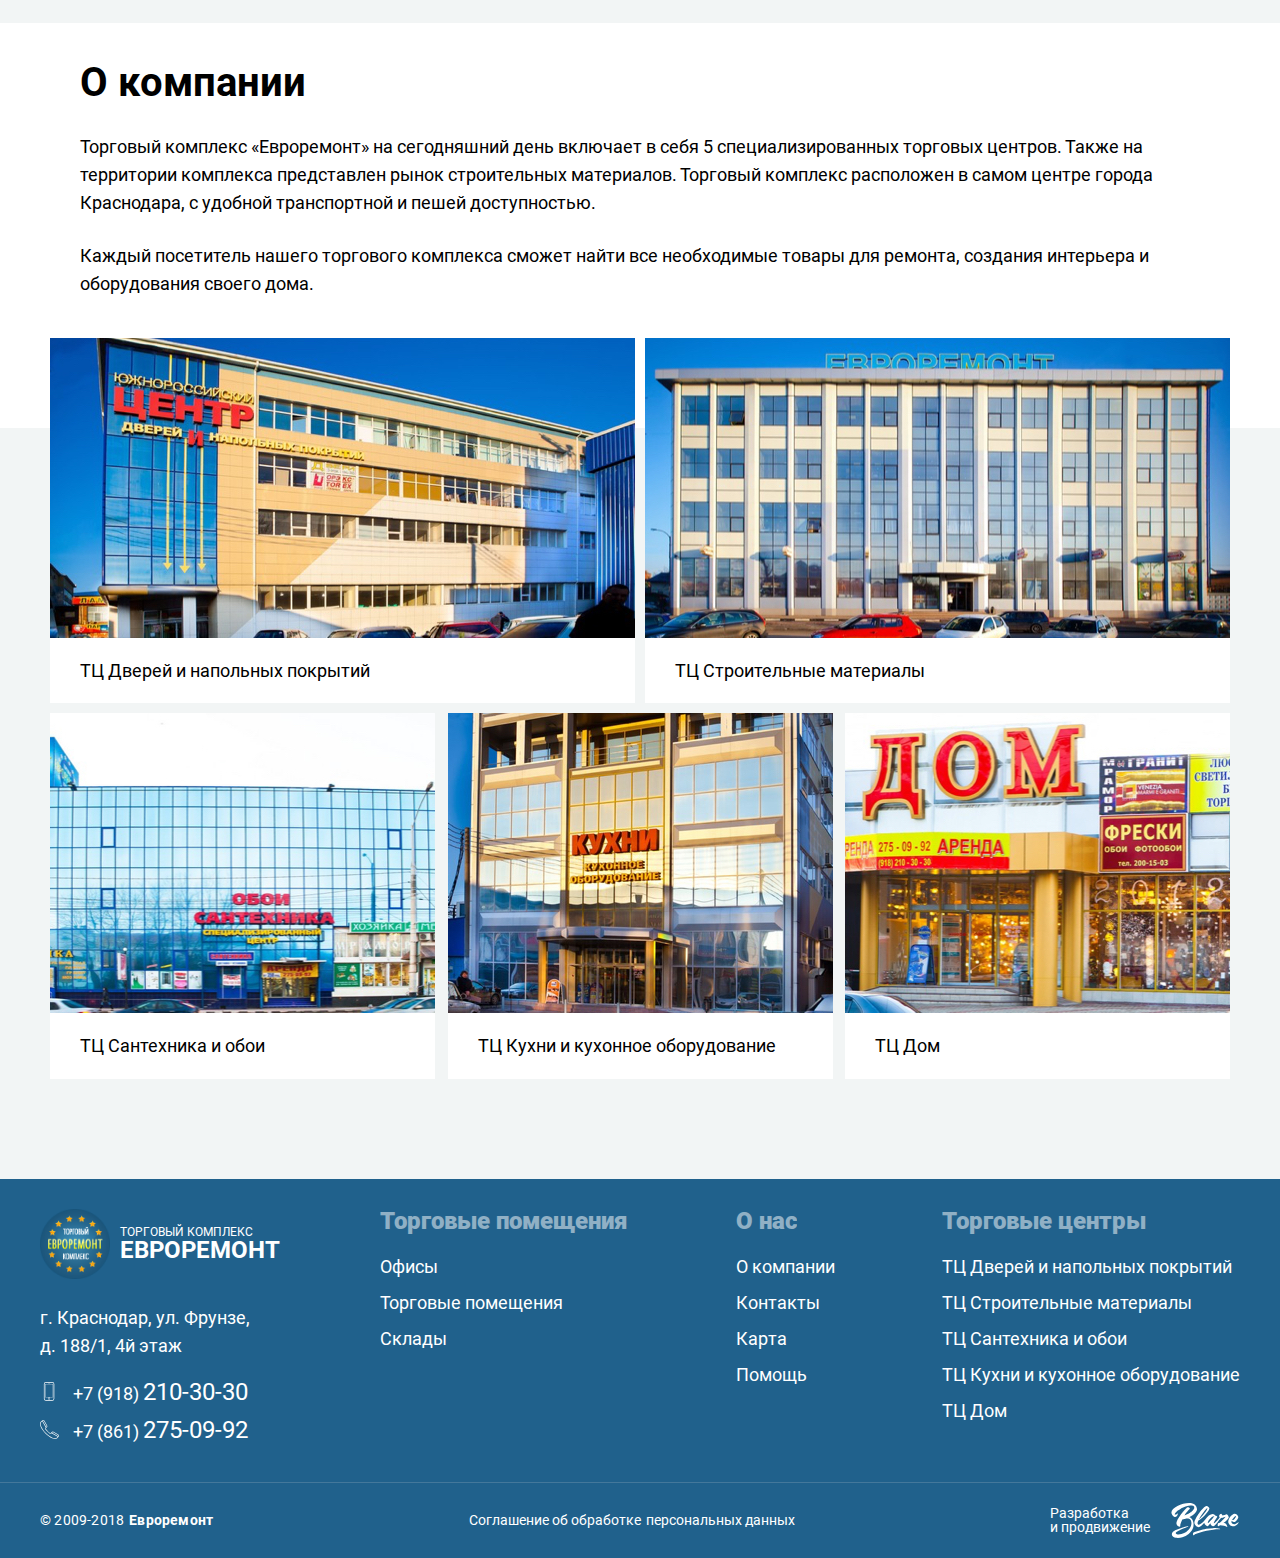
==== commit a31d9f8d: "3-thd commit" ====
--- a/index.html
+++ b/index.html
@@ -14,9 +14,31 @@
   </head>
   <body>
     <header class="header">
-      <div class="header__wrap container"><a class="logo" href="/"><img class="logo__image" src="assets/img/logo.svg" alt="logotype">
+      <div class="header__wrap container"><a class="logo" href="/ers/"><img class="logo__image" src="assets/img/logo.svg" alt="logotype">
           <p class="logo__name">торговый комплекс<strong>евроремонт</strong></p></a>
-        <div class="header-nav"><a class="header-nav__link" href="/catalog.html">Каталог</a><a class="header-nav__link" href="">Торговые центры</a><a class="header-nav__link" href="">Компания</a><a class="header-nav__link" href="">Контакты</a><a class="header-nav__link" href="">Помощь</a>
+        <div class="menu__box">
+          <div class="menu__head"><b class="menu__head-text">Меню</b>
+            <button class="menu__close"></button>
+          </div>
+          <div class="header-nav">
+            <div class="header-nav__wrap"><a class="header-nav__link" href="/ers/catalog.html">Каталог</a><a class="header-nav__link" href="/ers/centers.html">Торговые центры</a><a class="header-nav__link" href="/ers/about.html">Компания</a><a class="header-nav__link -hidden" href="/ers/contacts.html">Контакты</a><a class="header-nav__link -hidden" href="/ers/help.html">Помощь</a>
+            </div>
+          </div>
+          <table class="contacts-table">
+            <tbody>
+              <tr>
+                <td><span class="phone-text">Телефон</span></td>
+                <td>
+                  <p class="phone">+7 (918) <span>210-30-30</span></p>
+                  <p class="phone">+7 (861) <span>275-09-92</span></p>
+                </td>
+              </tr>
+              <tr data-use="email">
+                <td><span>E-mail</span></td>
+                <td><span>info@evroremont-tk.ru</span></td>
+              </tr>
+            </tbody>
+          </table>
         </div>
         <div class="phone-list">
           <div class="phone">
@@ -32,6 +54,7 @@
             <p>+7 (861) <span>275-09-92</span></p>
           </div>
         </div>
+        <button class="menu__toggle"><span></span></button>
       </div>
     </header>
     <main class="main">
@@ -68,8 +91,7 @@
                     <button class="product__img-control -prev"><span class="product__img-btn-icon"></span></button>
                     <button class="product__img-control -next"><span class="product__img-btn-icon"></span></button>
                   </div>
-                  <div class="product__info">
-                    <p class="product__name">ТЦ Дверей и напольных покрытий</p>
+                  <div class="product__info"><a class="product__name" href="/ers/product-card.html">ТЦ Дверей и напольных покрытий</a>
                     <table class="product__table">
                       <tbody>
                         <tr>
@@ -87,7 +109,7 @@
                       </tbody>
                     </table>
                   </div>
-                  <div class="product__btn-box"><a class="btn" href="/product-card.html">Подробнее</a></div>
+                  <div class="product__btn-box"><a class="btn" href="/ers/product-card.html">Подробнее</a></div>
                 </div>
                 <div class="product"><span class="lath">Свободен<br/>с 20.10.18</span>
                   <div class="product__img-box">
@@ -95,8 +117,7 @@
                     <button class="product__img-control -prev"><span class="product__img-btn-icon"></span></button>
                     <button class="product__img-control -next"><span class="product__img-btn-icon"></span></button>
                   </div>
-                  <div class="product__info">
-                    <p class="product__name">ТЦ Дверей и напольных покрытий</p>
+                  <div class="product__info"><a class="product__name" href="/ers/product-card.html">ТЦ Дверей и напольных покрытий</a>
                     <table class="product__table">
                       <tbody>
                         <tr>
@@ -114,7 +135,7 @@
                       </tbody>
                     </table>
                   </div>
-                  <div class="product__btn-box"><a class="btn" href="/product-card.html">Подробнее</a></div>
+                  <div class="product__btn-box"><a class="btn" href="/ers/product-card.html">Подробнее</a></div>
                 </div>
                 <div class="product">
                   <div class="product__img-box">
@@ -122,8 +143,7 @@
                     <button class="product__img-control -prev"><span class="product__img-btn-icon"></span></button>
                     <button class="product__img-control -next"><span class="product__img-btn-icon"></span></button>
                   </div>
-                  <div class="product__info">
-                    <p class="product__name">ТЦ Дверей и напольных покрытий</p>
+                  <div class="product__info"><a class="product__name" href="/ers/product-card.html">ТЦ Дверей и напольных покрытий</a>
                     <table class="product__table">
                       <tbody>
                         <tr>
@@ -141,7 +161,7 @@
                       </tbody>
                     </table>
                   </div>
-                  <div class="product__btn-box"><a class="btn" href="/product-card.html">Подробнее</a></div>
+                  <div class="product__btn-box"><a class="btn" href="/ers/product-card.html">Подробнее</a></div>
                 </div>
                 <div class="product">
                   <div class="product__img-box">
@@ -149,8 +169,7 @@
                     <button class="product__img-control -prev"><span class="product__img-btn-icon"></span></button>
                     <button class="product__img-control -next"><span class="product__img-btn-icon"></span></button>
                   </div>
-                  <div class="product__info">
-                    <p class="product__name">ТЦ Дверей и напольных покрытий</p>
+                  <div class="product__info"><a class="product__name" href="/ers/product-card.html">ТЦ Дверей и напольных покрытий</a>
                     <table class="product__table">
                       <tbody>
                         <tr>
@@ -168,7 +187,7 @@
                       </tbody>
                     </table>
                   </div>
-                  <div class="product__btn-box"><a class="btn" href="/product-card.html">Подробнее</a></div>
+                  <div class="product__btn-box"><a class="btn" href="/ers/product-card.html">Подробнее</a></div>
                 </div>
                 <div class="product">
                   <div class="product__img-box">
@@ -176,8 +195,7 @@
                     <button class="product__img-control -prev"><span class="product__img-btn-icon"></span></button>
                     <button class="product__img-control -next"><span class="product__img-btn-icon"></span></button>
                   </div>
-                  <div class="product__info">
-                    <p class="product__name">ТЦ Дверей и напольных покрытий</p>
+                  <div class="product__info"><a class="product__name" href="/ers/product-card.html">ТЦ Дверей и напольных покрытий</a>
                     <table class="product__table">
                       <tbody>
                         <tr>
@@ -195,7 +213,7 @@
                       </tbody>
                     </table>
                   </div>
-                  <div class="product__btn-box"><a class="btn" href="/product-card.html">Подробнее</a></div>
+                  <div class="product__btn-box"><a class="btn" href="/ers/product-card.html">Подробнее</a></div>
                 </div>
                 <div class="product"><span class="lath">Свободен<br/>с 20.10.18</span>
                   <div class="product__img-box">
@@ -203,8 +221,7 @@
                     <button class="product__img-control -prev"><span class="product__img-btn-icon"></span></button>
                     <button class="product__img-control -next"><span class="product__img-btn-icon"></span></button>
                   </div>
-                  <div class="product__info">
-                    <p class="product__name">ТЦ Дверей и напольных покрытий</p>
+                  <div class="product__info"><a class="product__name" href="/ers/product-card.html">ТЦ Дверей и напольных покрытий</a>
                     <table class="product__table">
                       <tbody>
                         <tr>
@@ -222,7 +239,7 @@
                       </tbody>
                     </table>
                   </div>
-                  <div class="product__btn-box"><a class="btn" href="/product-card.html">Подробнее</a></div>
+                  <div class="product__btn-box"><a class="btn" href="/ers/product-card.html">Подробнее</a></div>
                 </div>
                 <div class="product">
                   <div class="product__img-box">
@@ -230,8 +247,7 @@
                     <button class="product__img-control -prev"><span class="product__img-btn-icon"></span></button>
                     <button class="product__img-control -next"><span class="product__img-btn-icon"></span></button>
                   </div>
-                  <div class="product__info">
-                    <p class="product__name">ТЦ Дверей и напольных покрытий</p>
+                  <div class="product__info"><a class="product__name" href="/ers/product-card.html">ТЦ Дверей и напольных покрытий</a>
                     <table class="product__table">
                       <tbody>
                         <tr>
@@ -249,7 +265,7 @@
                       </tbody>
                     </table>
                   </div>
-                  <div class="product__btn-box"><a class="btn" href="/product-card.html">Подробнее</a></div>
+                  <div class="product__btn-box"><a class="btn" href="/ers/product-card.html">Подробнее</a></div>
                 </div>
                 <div class="product">
                   <div class="product__img-box">
@@ -257,8 +273,7 @@
                     <button class="product__img-control -prev"><span class="product__img-btn-icon"></span></button>
                     <button class="product__img-control -next"><span class="product__img-btn-icon"></span></button>
                   </div>
-                  <div class="product__info">
-                    <p class="product__name">ТЦ Дверей и напольных покрытий</p>
+                  <div class="product__info"><a class="product__name" href="/ers/product-card.html">ТЦ Дверей и напольных покрытий</a>
                     <table class="product__table">
                       <tbody>
                         <tr>
@@ -276,7 +291,7 @@
                       </tbody>
                     </table>
                   </div>
-                  <div class="product__btn-box"><a class="btn" href="/product-card.html">Подробнее</a></div>
+                  <div class="product__btn-box"><a class="btn" href="/ers/product-card.html">Подробнее</a></div>
                 </div>
               </div>
             </div>
@@ -288,25 +303,37 @@
       <div class="about -index">
         <div class="about__desc">
           <div class="container">
-            <h2 class="about__title">О компании</h2>
-            <p>
-              Торговый комплекс «Евроремонт» на сегодняшний день включает в себя 5 специализированных торговых центров.
-              Также на территории комплекса представлен рынок строительных материалов. Торговый комплекс расположен в самом центре 
-              города Краснодара, с удобной транспортной и пешей доступностью.
-            </p>
-            <p>Каждый посетитель нашего торгового комплекса сможет найти все необходимые товары для ремонта, создания интерьера и оборудования своего дома.</p>
+            <div class="about__desc-wrap">
+              <h2 class="about__title">О компании</h2>
+              <p>
+                Торговый комплекс «Евроремонт» на сегодняшний день включает в себя 5 специализированных торговых центров.
+                Также на территории комплекса представлен рынок строительных материалов. Торговый комплекс расположен в самом центре 
+                города Краснодара, с удобной транспортной и пешей доступностью.
+              </p>
+              <p>Каждый посетитель нашего торгового комплекса сможет найти все необходимые товары для ремонта, создания интерьера и оборудования своего дома.</p>
+            </div>
           </div>
         </div>
         <div class="about-galery">
-          <div class="about-galery__wrap">
-            <div class="about-galery__row">
-              <div class="about-galery__item -col-2"><img class="about-galery__item-image" src="assets/img/about/galery/1.jpg" alt=""><b class="about-galery__item-name">ТЦ Дверей и напольных покрытий</b></div>
-              <div class="about-galery__item -col-2"><img class="about-galery__item-image" src="assets/img/about/galery/2.jpg" alt=""><b class="about-galery__item-name">ТЦ Строительные материалы</b></div>
-            </div>
-            <div class="about-galery__row">
-              <div class="about-galery__item -col-3"><img class="about-galery__item-image" src="assets/img/about/galery/3.jpg" alt=""><b class="about-galery__item-name">ТЦ Сантехника и обои</b></div>
-              <div class="about-galery__item -col-3"><img class="about-galery__item-image" src="assets/img/about/galery/4.jpg" alt=""><b class="about-galery__item-name">ТЦ Кухни и кухонное оборудование</b></div>
-              <div class="about-galery__item -col-3"><img class="about-galery__item-image" src="assets/img/about/galery/5.jpg" alt=""><b class="about-galery__item-name">ТЦ Дом</b></div>
+          <div class="about-galery__wrap container">
+            <div class="about-galery__row -col-2">
+              <div class="about-galery__item"><img class="about-galery__item-image" src="assets/img/about/galery/1.jpg" alt="">
+                <p class="about-galery__item-name">ТЦ Дверей и напольных покрытий</p>
+              </div>
+              <div class="about-galery__item"><img class="about-galery__item-image" src="assets/img/about/galery/2.jpg" alt="">
+                <p class="about-galery__item-name">ТЦ Строительные материалы</p>
+              </div>
+            </div>
+            <div class="about-galery__row -col-3">
+              <div class="about-galery__item"><img class="about-galery__item-image" src="assets/img/about/galery/3.jpg" alt="">
+                <p class="about-galery__item-name">ТЦ Сантехника и обои</p>
+              </div>
+              <div class="about-galery__item"><img class="about-galery__item-image" src="assets/img/about/galery/4.jpg" alt="">
+                <p class="about-galery__item-name">ТЦ Кухни и кухонное оборудование</p>
+              </div>
+              <div class="about-galery__item"><img class="about-galery__item-image" src="assets/img/about/galery/5.jpg" alt="">
+                <p class="about-galery__item-name">ТЦ Дом</p>
+              </div>
             </div>
           </div>
         </div>
@@ -315,7 +342,7 @@
     <footer class="footer">
       <div class="footer__head">
         <div class="container">
-          <div class="footer__info"><a class="logo" href="/"><img class="logo__image" src="assets/img/logo.svg" alt="logotype">
+          <div class="footer__info"><a class="logo" href="/ers/"><img class="logo__image" src="assets/img/logo.svg" alt="logotype">
               <p class="logo__name">торговый комплекс<strong>евроремонт</strong></p></a>
             <p class="address">г. Краснодар, ул. Фрунзе,<br>д. 188/1, 4й этаж</p>
             <div class="phone-list">
@@ -335,17 +362,17 @@
           </div>
           <div class="footer-menu">
             <div class="footer-menu__item">
-              <p class="footer-menu__title">Торговые помещения</p>
+              <h3 class="footer-menu__title">Торговые помещения</h3>
               <div class="footer-menu__wrap"><a class="footer-menu__link" href="">Офисы</a><a class="footer-menu__link" href="">Торговые помещения</a><a class="footer-menu__link" href="">Склады</a>
               </div>
             </div>
             <div class="footer-menu__item">
-              <p class="footer-menu__title">О нас</p>
+              <h3 class="footer-menu__title">О нас</h3>
               <div class="footer-menu__wrap"><a class="footer-menu__link" href="">О компании</a><a class="footer-menu__link" href="">Контакты</a><a class="footer-menu__link" href="">Карта</a><a class="footer-menu__link" href="">Помощь</a>
               </div>
             </div>
             <div class="footer-menu__item">
-              <p class="footer-menu__title">Торговые центры</p>
+              <h3 class="footer-menu__title">Торговые центры</h3>
               <div class="footer-menu__wrap"><a class="footer-menu__link" href="">ТЦ Дверей и напольных покрытий </a><a class="footer-menu__link" href="">ТЦ Строительные материалы</a><a class="footer-menu__link" href="">ТЦ Сантехника и обои</a><a class="footer-menu__link" href="">ТЦ Кухни и кухонное оборудование</a><a class="footer-menu__link" href="">ТЦ Дом</a>
               </div>
             </div>
@@ -354,7 +381,7 @@
       </div>
       <div class="footer__foot">
         <div class="container">
-          <p class="copyright">© 2009-2018 <b>Евроремонт</b></p><a class="agreement" href="">Соглашение об обработке персональных данных</a>
+          <div class="copyright"><span>© 2009-2018</span><b>Евроремонт</b></div><a class="agreement" href=""><span>Соглашение об обработке</span><span>персональных данных</span></a>
           <div class="developer"><span>Разработка<br>и продвижение</span><a class="developer__link" href="http://blaze.su/" target="_blank">
               <svg class="developer__logo">
                 <use xlink:href="assets/img/sprite.svg#Blaze"></use>
@@ -362,5 +389,6 @@
         </div>
       </div>
     </footer>
+    <script src="assets/js/foundation.js"></script>
   </body>
 </html>--- a/assets/css/style.css
+++ b/assets/css/style.css
@@ -1 +1 @@
-*{box-sizing:border-box;-webkit-tap-highlight-color:transparent}a{text-decoration:none;color:inherit;font:inherit}h1,h2,h3,h4,h5,h6,p,ul{margin:0;padding:0}li{list-style-type:none;word-break:break-word}a,button,img{-webkit-user-select:none;-moz-user-select:none;-ms-user-select:none;user-select:none}img{width:100%;height:auto;display:block}svg{-webkit-user-select:none;-moz-user-select:none;-ms-user-select:none;user-select:none}button,input,textarea{border:none;outline:none}button{cursor:pointer;padding:0;background-color:transparent;font:inherit}input,textarea{background:0 0;font-size:inherit}input::-webkit-input-placeholder,textarea::-webkit-input-placeholder{color:inherit}input::-moz-placeholder,textarea::-moz-placeholder{color:inherit}input:-ms-input-placeholder,textarea:-ms-input-placeholder{color:inherit}input:-moz-placeholder,textarea:-moz-placeholder{color:inherit}@font-face{font-family:'Roboto-Regular';src:url(../fonts/Roboto-Regular.ttf)}@font-face{font-family:'Roboto-Bold';src:url(../fonts/Roboto-Bold.ttf)}@font-face{font-family:'Roboto-Medium';src:url(../fonts/Roboto-Medium.ttf)}@font-face{font-family:'Roboto-Light';src:url(../fonts/Roboto-Light.ttf)}@font-face{font-family:'Roboto-Black';src:url(../fonts/Roboto-Black.ttf)}.header{padding:20px 0;background:#fff}.header__wrap{-ms-flex-pack:justify;justify-content:space-between;-ms-flex-align:center;align-items:center}.header-nav,.header__wrap{display:-ms-flexbox;display:flex}.header-nav__link{margin-right:30px}.header-nav__link:hover{text-decoration:underline}.header-nav__link:last-child{margin-right:0}.header .phone__icon{fill:#010002}.footer{background-color:#20618c;color:#fff}.footer__head{padding:30px 0 40px}.footer__foot>.container,.footer__head>.container{display:-ms-flexbox;display:flex;-ms-flex-pack:justify;justify-content:space-between}.footer__foot{border-top:1px solid rgba(216,216,216,.2);padding:20px 0}.footer__foot>.container{-ms-flex-align:center;align-items:center}.footer__info{width:-webkit-max-content;width:-moz-max-content;width:max-content}.footer-menu{display:-ms-flexbox;display:flex;-ms-flex-align:start;align-items:flex-start;-ms-flex-pack:justify;justify-content:space-between;max-width:860px;width:100%}.footer-menu__title{opacity:.5;font-size:24px;font-weight:900;margin-bottom:25px;font-family:"Roboto-Black"}.footer-menu__link{display:block;width:-webkit-max-content;width:-moz-max-content;width:max-content;margin-top:18px}.footer-menu__link:hover{text-decoration:underline}.footer .logo{margin-bottom:25px}.footer .phone__icon{fill:#fff}.address{line-height:1.56;margin-bottom:20px}.copyright{letter-spacing:.2px}.agreement,.copyright{font-size:14px}.developer,.developer__link{display:-ms-flexbox;display:flex}.developer{font-size:14px;-ms-flex-align:center;align-items:center}.developer__link{width:70px;height:35px;margin-left:20px}.developer__logo{fill:#fff}.btn{background-color:#40a9e6;color:#fff;height:50px}.btn:hover{background-color:#40a9ff}.form__name{display:block;margin-bottom:25px}.form__group{color:#535353;margin-top:17px;display:block}.form__group:first-child{margin-top:0}.form__group>span{font-size:12px;display:block;margin-bottom:4px}.form__input{height:40px;padding:0 15px;border:.5px solid #979797;color:inherit;font-size:14px;width:100%}.form__submit{font-size:16px;width:100%;margin-top:40px}.form-agreement{margin-top:20px;font-size:11px;line-height:1.45;-webkit-user-select:none;-moz-user-select:none;-ms-user-select:none;user-select:none}.form-agreement__group{display:-ms-flexbox;display:flex;cursor:pointer}.form-agreement__group:before{content:'';display:block;min-width:15px;height:15px;border-radius:3px;background-color:#fff;border:solid 1px #000;margin:5px 10px}.form-agreement__input{display:none}.form-agreement__link{color:#8c8b8b;text-decoration:underline}.logo{display:-ms-flexbox;display:flex;-ms-flex-align:center;align-items:center}.logo__image{width:70px;height:70px;margin-right:10px}.logo__name{font-size:12px;text-transform:uppercase}.logo__name>*{display:block;font-size:24px}.page-head{padding:25px 0}.page-head h2.page-title{margin-top:10px}.breadcrumbs{font-size:14px;display:-ms-flexbox;display:flex}.breadcrumbs__item{position:relative;padding-left:29px}.breadcrumbs__item:before{content:'';display:block;position:absolute;top:2px;left:0;margin:0 10px;width:9px;height:7px;background-image:url([data-uri]);background-size:cover}.breadcrumbs__item:first-child{padding-left:0}.breadcrumbs__item:first-child:before{content:none}.breadcrumbs__item:last-child{color:#818181}.pagination{display:-ms-flexbox;display:flex;-ms-flex-pack:center;justify-content:center;margin-top:40px}.pagination>*,.phone{display:-ms-flexbox;display:flex;-ms-flex-align:center;align-items:center}.pagination>*{-ms-flex-pack:center;justify-content:center;width:40px;height:40px;margin:0 5px;font-family:"Roboto-Bold"}.pagination>.-active{background-color:#40a9e6;border-radius:50%;color:#fff;cursor:context-menu}.phone{margin-bottom:14px}.about__desc p:last-child,.phone:last-child{margin-bottom:0}.phone span,h3{font-size:24px}.phone__icon{max-width:19px;max-height:19px;margin-right:14px}.popup-bg{position:absolute;top:0;left:0;right:0;bottom:0;z-index:100;background-color:rgba(46,119,161,.5)}.popup-wrap{background-color:#fff;width:100%;top:50%;left:50%;-ms-transform:translate(-50%,-50%);transform:translate(-50%,-50%)}.popup-close{width:20px;height:20px;position:absolute;background-size:cover;background-repeat:no-repeat;background-image:url([data-uri])}.product{max-width:290px;min-width:290px;position:relative}.product:hover .product__btn-box{-ms-transform:translateY(0%);transform:translateY(0%);transition:transform .3s ease}.product:hover .product__img-control{opacity:1;transition:opacity .2s ease}.product__img{height:100%;width:100%;position:relative}.product__img-list{display:-ms-flexbox;display:flex;height:223px}.product__img-box{overflow:hidden;position:relative}.product__img-control{opacity:0;transition:opacity .2s ease;width:40px;position:absolute;display:-ms-flexbox;display:flex;top:0;bottom:0}.product__img-control.-prev{left:0}.product__img-control.-prev>.product__img-btn-icon{-ms-transform:rotate(180deg);transform:rotate(180deg)}.product__img-control.-next{right:0}.product__img-btn-icon{display:block;margin:auto;width:20px;height:20px;background-size:20px 20px;background-image:url([data-uri]);background-repeat:no-repeat;background-position:center}.product__info{background-color:#fff;padding:20px 10px 25px;position:relative;z-index:10}.product__name{font-size:16px;margin-bottom:20px;line-height:1.3}.product__table{width:100%;font-size:16px}.product__table td{padding-bottom:15px}.product__table td:last-child{font-family:"Roboto-Medium"}.product__table tr:last-child>td{padding-bottom:0}.product__btn-box{position:absolute;left:0;right:0;background-color:#fff;z-index:1;top:100%;padding:0 20px 25px;-ms-transform:translateY(-100%);transform:translateY(-100%);transition:transform .3s ease}.product__btn-box>.btn{display:-ms-flexbox;display:flex;-ms-flex-pack:center;justify-content:center;-ms-flex-align:center;align-items:center;width:100%}.lath{display:inline-block;padding:5px 17px;background-color:#20618c;color:#fff;font-size:10px;position:absolute;top:0;left:0;line-height:1.3;margin:5px}.slider{padding-bottom:25px}.slider__title{margin:70px 0 50px;padding-left:40px}.slider__wrap{position:relative}.slider__wrap>.slider-btn{position:absolute;z-index:10;top:43%}.slider__wrap>.slider-btn.-prev{left:0;-ms-transform:translate(-50%,-50%) rotate(180deg);transform:translate(-50%,-50%) rotate(180deg)}.slider__wrap>.slider-btn.-next{right:0;-ms-transform:translate(50%,-50%);transform:translate(50%,-50%)}.slider__list{display:-ms-flexbox;display:flex;width:-webkit-max-content;width:-moz-max-content;width:max-content}.slider__list-wrap{overflow-x:hidden;padding-bottom:75px}.slider__list>.product{margin-right:13px}.slider-btn{width:50px;height:50px;background-color:#fff;border-radius:50%;top:50%;box-shadow:0 0 4px 0 rgba(0,0,0,.2);background-size:20px 20px;background-image:url([data-uri]);background-repeat:no-repeat;background-position:center}.slider-btn:hover{background-color:#40a9e6;background-image:url([data-uri])}.slider-btn.-prev{-ms-transform:translateY(-50%) rotate(180deg);transform:translateY(-50%) rotate(180deg)}.slider-btn.-next{-ms-transform:translateY(-50%);transform:translateY(-50%)}.to-home{display:-ms-flexbox;display:flex;-ms-flex-pack:center;justify-content:center;-ms-flex-align:center;align-items:center;width:280px;font-size:16px}.about{padding-bottom:100px}.about__title{margin:-10px 0 40px}.about__desc{background-color:#fff;padding-top:40px;padding-bottom:50px}.about__desc-text{margin-bottom:40px}.about__desc p{margin-bottom:25px}.about.-index .about__desc{padding-left:40px}.about.-index .about-galery{padding-top:100px;position:relative;margin:-100px auto 0}.about.-index .about-galery:before{content:'';display:block;height:100px;background-color:#fff;position:absolute;top:0;left:0;right:0;z-index:-1}.about-galery__row{display:-ms-flexbox;display:flex;-ms-flex-pack:justify;justify-content:space-between}.about-galery__wrap{margin:0 auto;max-width:1180px;width:100%}.about-galery__item{width:100%;margin-top:10px;background-color:#fff}.about-galery__item-name{margin:20px 30px;display:block}.about-galery__item.-col-2{max-width:585px}.about-galery__item.-col-3{max-width:385px}.about-slider{max-width:1280px;margin:0 auto 40px;overflow:hidden}.about-slider,.about-slider__wrap{position:relative}.about-slider__wrap>.slider-btn{position:absolute}.about-slider__wrap>.slider-btn.-prev{left:10px}.about-slider__wrap>.slider-btn.-next,.center-slider__wrap-inner>.slider-btn.-next{right:10px}.about-slider__list{display:-ms-flexbox;display:flex}.about-slider__item{min-width:100%;min-height:100%;width:auto;position:absolute;top:50%;left:50%;-ms-transform:translate(-50%,-50%);transform:translate(-50%,-50%)}.about-slider__item-box{position:relative;min-width:100%;max-width:100%;height:600px;overflow:hidden}.about-slider__nav{margin:20px auto 0;display:-ms-flexbox;display:flex;-ms-flex-pack:center;justify-content:center;height:14px}.about-slider__nav-item{width:10px;height:10px;background-color:#aecae0;margin:0 5px;border-radius:50%;cursor:pointer;position:relative}.about-slider__nav-item.-active:after,.about-slider__nav-item:hover:after{content:'';display:block;position:absolute;border-radius:50%;top:-2px;left:-2px;width:14px;height:14px;background-color:#1d567c}.centers{padding-bottom:100px}.catalog__list{display:-ms-flexbox;display:flex;-ms-flex-wrap:wrap;flex-wrap:wrap;margin-right:-13px}.catalog__list>.product{margin-right:13px;margin-bottom:10px}.catalog__desc{background-color:#fff;padding:50px 0 40px;margin-top:60px}.catalog__desc-title{font-size:24px;margin-bottom:20px;display:block}.about__desc p,.catalog__desc p{line-height:1.56}.more-product{width:100%;margin-top:20px}.not-found{text-align:center;padding-top:60px;padding-bottom:60px;background-color:#fff;margin-top:10px}.not-found__text{font-family:"Roboto-Bold";margin-bottom:30px}.filter{font-size:16px;margin-bottom:20px}.filter__head{background-color:#fff;padding-top:20px;padding-bottom:40px}.filter-form,.filter-form__group{display:-ms-flexbox;display:flex;-ms-flex-align:end;align-items:flex-end}.filter-form__group{-ms-flex-align:center;align-items:center}.filter-form__group>input{text-align:center}.filter-form__group:not(label){position:relative;margin-right:5px;display:block}.filter-form__group:not(label)>input{text-align:left;cursor:pointer}.filter-form__box{border:1px solid #40a9e6;height:50px;padding:0 10px;display:-ms-flexbox;display:flex;-ms-flex-align:center;align-items:center}.filter-form__box>label>input{border:none;padding:0 5px}.filter-form__box span{color:#898989}.filter-form__input{border:1px solid #40a9e6;height:50px;padding:0 15px;max-width:100%}.filter-form__select{position:absolute;display:none;min-width:100%;border:1px solid #40a9e6;padding:0 15px 15px;background-color:#fff;top:100%;margin-top:5px}.filter-form__option{display:block;max-width:100%;width:-webkit-max-content;width:-moz-max-content;width:max-content;margin-top:15px}.filter-form__option.-active{font-family:"Roboto-Bold";cursor:context-menu}.filter-form__option-name{font-size:14px;color:#818181;margin-bottom:3px;display:block}.filter-form__submit{max-width:256px;width:100%}.filter__foot{margin-top:2px;background-color:#fff}.filter__sort{padding-top:20px;padding-bottom:20px;display:-ms-flexbox;display:flex}.filter__sort-option{margin-right:80px}.filter__sort-option:last-child{margin-right:0}.filter__sort-label{display:-ms-flexbox;display:flex}.filter__sort-label:after{content:'';display:block;width:15px;height:15px;border-radius:3px;background-color:#fff;border:solid 1px #000;margin-left:20px}.filter__sort-check{display:none}a.filter__sort-option{position:relative;padding-right:37px}a.filter__sort-option:after{content:'';display:block;position:absolute;top:0;right:0;width:17px;height:15px;background-size:cover;background-repeat:no-repeat;background-image:url([data-uri])}.center-slider__wrap{max-width:1280px;margin:0 auto}.center-slider__wrap-inner{overflow:hidden;position:relative}.center-slider__wrap-inner>.slider-btn{position:absolute}.center-slider__wrap-inner>.slider-btn.-prev{left:10px}.center-slider__list{width:-webkit-max-content;width:-moz-max-content;width:max-content;display:-ms-flexbox;display:flex}.center-slider__item{position:relative;top:50%;left:50%;-ms-transform:translate(-50%,-50%);transform:translate(-50%,-50%)}.center-slider__item-box{max-width:1280px;width:100%;height:600px;overflow:hidden}.center-slider__preview{background-color:#fff}.center-slider__preview-item{margin-right:10px;width:100px;height:100px;cursor:pointer}.center-slider__preview-item:last-child{margin-right:0}.center-slider__preview-item:hover{border:2.5px solid #40a9e6}.center-slider__preview-list{max-width:1200px;display:-ms-flexbox;display:flex;overflow:hidden;padding:20px 0;margin:0 auto}.center-desc,.contacts__wrap{padding-bottom:50px;background-color:#fff}.center-desc{line-height:1.56;padding-top:30px}.center-desc p{margin-top:40px}.contacts__wrap{padding-top:40px;margin-bottom:2px}.contacts__wrap:last-child{margin-bottom:0}.contacts__title{text-transform:uppercase;margin-bottom:30px}.contacts-center__info{display:-ms-flexbox;display:flex}.contacts-center__info-col{-ms-flex:1 2 auto;flex:1 2 auto;font-size:18px;line-height:1.56}#map,.contacts-table{width:100%}.contacts-table .phone{font-size:24px;margin-bottom:0;line-height:1.3}.contacts-table .phone>span{font-family:"Roboto-Bold";margin-left:5px}.contacts-table .phone-text{top:-12px;position:relative}.contacts-table span{display:block}.location__list{display:-ms-flexbox;display:flex;-ms-flex-wrap:wrap;flex-wrap:wrap;margin-bottom:-30px}.location__item{max-width:calc(100%/3);-ms-flex:1 0 100%;flex:1 0 100%;margin-bottom:30px}.location__item-name{font-family:"Roboto-Medium";margin-bottom:15px}#map{height:400px;margin-top:20px}.faq__wrap{background-color:#fff;padding-top:60px;padding-bottom:70px}.faq__list{max-width:787px;width:100%;margin:auto}.faq__item.-active .faq__item-head{border:none;background-color:#296d94;color:#fff}.faq__item.-active .faq__item-icon{fill:#fff;-ms-transform:rotate(90deg);transform:rotate(90deg)}.faq__item.-active .faq__item-body{display:block}.faq__item-head{height:50px;border:1px solid #40a9e6;padding:15px 20px;margin-bottom:5px;font-family:"Roboto-Medium";cursor:pointer;display:-ms-flexbox;display:flex;-ms-flex-pack:justify;justify-content:space-between}.faq__item-icon{width:20px;height:20px}.faq__item-body{display:none;padding:20px;border:1px solid #1d567c;margin-bottom:5px}.faq__item-answer{list-style-type:decimal;line-height:1.56}.faq__item-answer-list{margin:0;padding-left:18px}.banner__content{max-width:1280px;width:100%;padding-left:100px;padding-bottom:100px;color:#fff;height:600px;margin:0 auto;display:-ms-flexbox;display:flex;-ms-flex-direction:column;flex-direction:column;-ms-flex-align:start;align-items:flex-start;-ms-flex-pack:end;justify-content:flex-end;background-repeat:no-repeat;background-image:url(../img/banner.jpg);background-size:cover}.banner__content>.btn{margin-top:50px;padding:0 45px}.banner__title-sub{margin-top:15px;font-family:"Roboto-Bold"}.index-catalog{padding-top:15px;padding-bottom:30px}.index-catalog__list{display:-ms-flexbox;display:flex;-ms-flex-wrap:wrap;flex-wrap:wrap;margin-right:-15px}.index-catalog__item{display:-ms-flexbox;display:flex;-ms-flex-direction:column;flex-direction:column;-ms-flex-pack:justify;justify-content:space-between;padding:30px;position:relative;width:390px;height:200px;margin-right:15px;z-index:0;color:#fff}.index-catalog__item-image{position:absolute;top:0;left:0;right:0;bottom:0;z-index:-1}.index-catalog__item-name,b,strong{font-family:"Roboto-Bold"}.index-catalog__item-desc{opacity:.9}.communications,.galery{display:none}.communications>.popup-wrap{padding:40px;max-width:380px;position:fixed}.communications>.popup-wrap>.popup-close{top:20px;right:20px}.galery>.popup-wrap{padding:100px 40px 30px;max-width:1200px;position:absolute;top:180px;-ms-transform:translate(-50%,0%);transform:translate(-50%,0%)}.galery>.popup-wrap>.popup-close{top:30px;right:30px}.galery__wrap{max-width:800px;width:100%;margin:0 auto}.galery__photo{width:800px;height:600px}.galery__preview{min-width:100px;max-width:100px;height:100px;margin-right:17px}.galery__preview:last-child{margin-right:0}.galery__preview.-active{border:1px solid #40a9e6}.galery__preview-box{margin-top:20px}.galery__preview-list{overflow:hidden}.galery__preview-wrap{display:-ms-flexbox;display:flex}.galery__preview-btn{width:50px;height:50px;top:50%;position:absolute;background-size:20px 20px;background-image:url([data-uri]);background-repeat:no-repeat;background-position:center}.galery__preview-btn.-prev{left:20px;-ms-transform:translateY(-50%) rotate(180deg);transform:translateY(-50%) rotate(180deg)}.galery__preview-btn.-next{right:20px;-ms-transform:translateY(-50%);transform:translateY(-50%)}.product-card__head{background-color:#fff;padding:40px 20px 45px 40px}.product-card__title{margin-bottom:40px}.product-card__galery{max-width:540px;width:100%}.product-card__photo{margin-bottom:53.5px}.product-card__photo-box{height:465px;margin-bottom:53.5px}.product-card__wrap{display:-ms-flexbox;display:flex;-ms-flex-pack:justify;justify-content:space-between}.product-card__preview{min-width:100px;max-width:100px;height:100px;margin-right:6px;cursor:pointer}.product-card__preview-list{max-width:524px;margin:0 auto;overflow:hidden}.product-card__preview-box{position:relative}.product-card__char tr,.product-card__preview-wrap{display:-ms-flexbox;display:flex}.product-card__preview-btn{width:20px;height:20px;position:absolute;top:50%;background-size:cover;background-image:url([data-uri]);background-repeat:no-repeat}.product-card__preview-btn.-next{right:-8px;-ms-transform:translate(100%,-50%);transform:translate(100%,-50%)}.product-card__preview-btn.-prev{left:-8px;-ms-transform:translate(-100%,-50%) rotate(180deg);transform:translate(-100%,-50%) rotate(180deg)}.product-card__info{max-width:560px;width:100%}.product-card__char{font-size:16px;width:100%}.product-card__char-text{margin-bottom:25px}.product-card__char tr{border-bottom:1px solid #b5b5b5}.product-card__char tr>td{padding-top:20px;padding-bottom:5px;width:50%}.product-card__char tr>td:first-child{color:#535353}.product-card__order{padding:0 54px;margin-top:70px;float:right}.product-card__desc{padding:40px 35px;background-color:#fff;margin-top:4px}.product-card__desc-text{margin-bottom:30px}.product-card__desc>p{line-height:1.56}.thx{display:none}.thx>.popup-wrap{padding:50px 40px;max-width:360px;position:fixed}.thx__text{text-align:center;line-height:1.28}.thx__text>h3{margin-bottom:20px}.thx .to-home{margin:50px auto 0}h1,h2{font-size:60px;font-family:"Roboto-Bold";display:inline-block}h2{font-size:40px}body,html{min-width:320px;width:100%;height:auto}html{font-size:18px;font-family:"Roboto-Regular";overflow-x:hidden}body{position:relative;min-height:100vh;display:-ms-flexbox;display:flex;-ms-flex-direction:column;flex-direction:column;line-height:1;margin:0 auto;background-color:#f2f5f5}.container{max-width:1280px;width:100%;margin-left:auto;margin-right:auto;padding-left:40px;padding-right:40px}main.main{-ms-flex:1;flex:1}+*{box-sizing:border-box;-webkit-tap-highlight-color:transparent;outline:none}a{text-decoration:none;color:inherit;font:inherit}h1,h2,h3,h4,h5,h6,p,ul{margin:0;padding:0}li{list-style-type:none;word-break:break-word}a,button,img{-webkit-user-select:none;-moz-user-select:none;-ms-user-select:none;user-select:none}img{width:100%;height:auto;display:block}svg{-webkit-user-select:none;-moz-user-select:none;-ms-user-select:none;user-select:none}button,input,textarea{border:none;outline:none}button{cursor:pointer;padding:0;background-color:transparent;font:inherit}input,textarea{background:0 0;font-size:inherit}input::-webkit-input-placeholder,textarea::-webkit-input-placeholder{color:inherit}input::-moz-placeholder,textarea::-moz-placeholder{color:inherit}input:-ms-input-placeholder,textarea:-ms-input-placeholder{color:inherit}input:-moz-placeholder,textarea:-moz-placeholder{color:inherit}@font-face{font-family:'Roboto-Regular';src:url(../fonts/Roboto-Regular.ttf)}@font-face{font-family:'Roboto-Bold';src:url(../fonts/Roboto-Bold.ttf)}@font-face{font-family:'Roboto-Medium';src:url(../fonts/Roboto-Medium.ttf)}@font-face{font-family:'Roboto-Light';src:url(../fonts/Roboto-Light.ttf)}@font-face{font-family:'Roboto-Black';src:url(../fonts/Roboto-Black.ttf)}.header{padding:20px 0;background:#fff}@media only screen and (max-width:1024px){.header{padding:10px 0}}@media only screen and (max-width:767px){.header{padding-right:10px}}.header__wrap{display:-ms-flexbox;display:flex;-ms-flex-pack:justify;justify-content:space-between;-ms-flex-align:center;align-items:center}@media all and (max-width:474px){.header__wrap .phone-list{display:none}}.header__wrap .phone-list .phone__icon{fill:#010002}@media only screen and (max-width:1024px){.header__wrap .phone-list .phone__icon{display:none}}.header-nav{margin:0 40px}@media only screen and (max-width:1023px){.header-nav{margin:0 auto}}.header-nav__wrap{display:-ms-flexbox;display:flex;-ms-flex-wrap:wrap;flex-wrap:wrap;margin-right:-30px}@media only screen and (max-width:767px){.header-nav__wrap{margin-right:0;-ms-flex-direction:column;flex-direction:column}}.header-nav__link{margin-right:30px;white-space:nowrap}@media only screen and (max-width:767px){.header-nav__link{margin-right:0;margin-top:20px}}@media all and (min-width:768px) and (max-width:1023px){.header-nav__link.-hidden{display:none}}.header-nav__link:hover{text-decoration:underline}.menu__box,.menu__box.-active{transition:all .3s ease}.menu__box.-active{-ms-transform:translateX(0%);transform:translateX(0%)}@media only screen and (max-width:767px){.menu__box{position:fixed;background-color:#fff;top:0;left:0;bottom:0;padding:10px 30px 10px 10px;z-index:1000;border-right:1px solid #d8d8d8;min-width:320px;-ms-transform:translateX(-100%);transform:translateX(-100%)}}.menu__box .contacts-table{display:none;margin-top:40px}@media only screen and (max-width:767px){.menu__box .contacts-table{display:block}.menu__box .contacts-table .phone-text{margin-top:-27px}}.menu__box .contacts-table tr[data-use=email]>td{padding-top:15px}.menu__box .contacts-table .phone{margin-bottom:15px}.menu__head{display:none;-ms-flex-pack:justify;justify-content:space-between;margin-right:-20px;padding-bottom:10px;border-bottom:1px solid #d8d8d8}@media only screen and (max-width:767px){.menu__head{display:-ms-flexbox;display:flex}}.menu__close{width:15px;height:15px;background-repeat:no-repeat;background-size:contain;background-image:url([data-uri])}.menu__toggle{display:none;-ms-flex-align:end;align-items:flex-end;-ms-flex-direction:column;flex-direction:column;-ms-flex-pack:justify;justify-content:space-between;height:20px;width:25px}@media only screen and (max-width:767px){.menu__toggle{display:-ms-flexbox;display:flex}}.menu__toggle.-active:after,.menu__toggle.-active:before{-ms-transform:rotate(-45deg);transform:rotate(-45deg);width:24px;background-color:#1d1d1b}.menu__toggle.-active:after{-ms-transform:rotate(45deg);transform:rotate(45deg)}.menu__toggle.-active>span{width:0}.menu__toggle:after,.menu__toggle:before,.menu__toggle>span{width:25px;border-radius:8px;height:3px;background-color:#000;display:block;transition:all .7s ease}.menu__toggle>span{margin:4px 0}.menu__toggle:after,.menu__toggle:before{content:'';-ms-transform-origin:right;transform-origin:right}.footer{background-color:#20618c;color:#fff}.footer__head{padding:30px 0 40px;overflow:hidden}@media only screen and (max-width:1023px){.footer__head{padding:0}}.footer__head>.container{display:-ms-flexbox;display:flex;-ms-flex-pack:justify;justify-content:space-between}@media only screen and (max-width:1023px){.footer__head>.container{-ms-flex-direction:column;flex-direction:column}}.footer__foot{border-top:1px solid rgba(216,216,216,.2);padding:20px 0;overflow:hidden}.footer__foot>.container{display:-ms-flexbox;display:flex;-ms-flex-pack:justify;justify-content:space-between;-ms-flex-align:center;align-items:center}@media only screen and (max-width:539px){.footer__foot>.container{-ms-flex-direction:column;flex-direction:column;margin-bottom:-30px}.footer__foot>.container>*{margin-bottom:30px}}.footer__info,.phone>p{width:-webkit-max-content;width:-moz-max-content;width:max-content}@media only screen and (max-width:1023px){.footer__info{padding-top:15px}}@media all and (min-width:412px) and (max-width:539px){.footer__info{margin:auto}}.footer__info:after{content:'';display:none;position:absolute;left:0;right:0;height:1px;background-color:rgba(216,216,216,.2)}@media only screen and (max-width:1023px){.footer__info:after{display:block}.footer__info>.phone-list{display:none}}.footer-menu{max-width:860px;width:100%;margin-left:50px;display:-ms-flexbox;display:flex;-ms-flex-align:start;align-items:flex-start;-ms-flex-pack:justify;justify-content:space-between}@media only screen and (max-width:1023px){.footer-menu{max-width:none;margin-left:0;padding-top:30px;padding-bottom:40px;-ms-flex-wrap:wrap;flex-wrap:wrap}}@media only screen and (max-width:767px){.footer-menu{margin-bottom:-50px}}@media only screen and (max-width:539px){.footer-menu{-ms-flex-direction:column;flex-direction:column}}@media all and (min-width:412px) and (max-width:539px){.footer-menu{-ms-flex-align:center;align-items:center}}.footer-menu__item{padding-right:50px}@media only screen and (max-width:767px){.footer-menu__item{-ms-flex:1 auto;flex:1 auto;margin-bottom:50px}}@media only screen and (max-width:539px){.footer-menu__item{padding-right:0}}.footer-menu__item:last-child{padding-right:0}.footer-menu__title{opacity:.5;font-weight:900;margin-bottom:25px;font-family:"Roboto-Black"}@media all and (min-width:412px) and (max-width:539px){.footer-menu__title{text-align:center}}.footer-menu__link{display:block;width:-webkit-max-content;width:-moz-max-content;width:max-content;max-width:100%;margin-top:18px}@media all and (min-width:412px) and (max-width:539px){.footer-menu__link{margin:18px auto 0}}.footer-menu__link:hover{text-decoration:underline}.footer .logo{margin-bottom:25px}@media only screen and (max-width:1023px){.footer .logo{margin-bottom:15px}}.footer .phone__icon{fill:#fff}.address{line-height:1.56;margin-bottom:20px}@media only screen and (max-width:1023px){.address{display:none}}.copyright{display:-ms-flexbox;display:flex;letter-spacing:.2px;font-size:14px}@media all and (min-width:540px) and (max-width:767px){.copyright{-ms-flex-direction:column;flex-direction:column}}@media only screen and (max-width:539px){.copyright{-ms-flex-order:1;order:1}}.copyright>span{white-space:nowrap}.copyright>b{margin-left:5px}@media all and (min-width:540px) and (max-width:767px){.copyright>b{margin-left:0;margin-top:5px}}.agreement{font-size:14px;line-height:1.6;text-align:center}.agreement>span{margin:0 2.5px;display:inline-block}@media only screen and (max-width:1023px){.agreement>span{display:block}}@media only screen and (max-width:539px){.agreement>span{display:unset}}.developer{font-size:14px;display:-ms-flexbox;display:flex;-ms-flex-align:center;align-items:center}@media all and (min-width:540px) and (max-width:767px){.developer{-ms-flex-direction:column-reverse;flex-direction:column-reverse;-ms-flex-align:start;align-items:flex-start}}.developer>span{white-space:nowrap}.developer__link{display:-ms-flexbox;display:flex;width:70px;height:35px;margin-left:20px}@media all and (min-width:540px) and (max-width:767px){.developer__link{margin-left:0;margin-bottom:10px}}.developer__logo{fill:#fff}.btn{background-color:#40a9e6;color:#fff;height:50px;font-size:18px}@media only screen and (max-width:767px){.btn{font-size:16px}}.btn:hover{background-color:#40a9ff}.form__name{display:block;margin-bottom:25px;font-size:18px}.form__group{color:#535353;margin-top:17px;display:block}.form__group:first-child{margin-top:0}.form__group>span{font-size:12px;display:block;margin-bottom:4px}.form__input{height:40px;padding:0 15px;border:.5px solid #979797;color:inherit;font-size:14px;width:100%}.form__submit{font-size:16px;width:100%;margin-top:40px}.form-agreement{margin-top:20px;font-size:11px;line-height:1.45;-webkit-user-select:none;-moz-user-select:none;-ms-user-select:none;user-select:none}.form-agreement__group{display:-ms-flexbox;display:flex}.form-agreement__group:before{content:'';display:block;min-width:15px;height:15px;border-radius:3px;background-color:#fff;border:solid 1px #000;margin:5px 10px}.form-agreement__input{display:none}.filter__sort-check:checked+label:after,.form-agreement__input:checked+label:before{background-repeat:no-repeat;background-size:cover;background-image:url([data-uri])}.form-agreement__link{color:#8c8b8b;text-decoration:underline}.logo{display:-ms-flexbox;display:flex;-ms-flex-align:center;align-items:center}.logo__image{width:70px;height:70px;margin-right:10px}@media only screen and (max-width:1199px){.logo__image{width:50px;height:50px}}.logo__name{font-size:12px;text-transform:uppercase}@media only screen and (max-width:1199px){.logo__name{font-size:10px}}.logo__name>*{display:block;font-size:2em}.page-head{padding:25px 0}@media only screen and (max-width:540px){.page-head{padding:12px 0}}.page-head h2.page-title{margin-top:10px}.breadcrumbs{font-size:14px;display:-ms-flexbox;display:flex;-ms-flex-wrap:wrap;flex-wrap:wrap;margin-bottom:-7px}@media only screen and (max-width:540px){.breadcrumbs{font-size:12px}}.breadcrumbs__item{position:relative;padding-left:29px;margin-bottom:7px;line-height:1.4}.breadcrumbs__item:before{content:'';display:block;position:absolute;top:2px;left:0;margin:0 10px;width:9px;height:7px;background-image:url([data-uri]);background-size:cover}.breadcrumbs__item:first-child{padding-left:0}.breadcrumbs__item:first-child:before{content:none}.breadcrumbs__item:last-child{color:#818181}.pagination{display:-ms-flexbox;display:flex;-ms-flex-pack:center;justify-content:center;margin-top:40px}.pagination>*,.phone{display:-ms-flexbox;display:flex;-ms-flex-align:center;align-items:center}.pagination>*{-ms-flex-pack:center;justify-content:center;width:40px;height:40px;margin:0 5px;font-family:"Roboto-Bold"}.pagination>.-active{background-color:#40a9e6;border-radius:50%;color:#fff;cursor:context-menu}.phone{margin-bottom:14px}@media only screen and (max-width:1024px){.phone{font-size:1.125rem;margin-bottom:10px}}.about__desc p:last-child,.phone:last-child{margin-bottom:0}.phone span{font-size:1.3334em}@media only screen and (max-width:1024px){.phone span{font-size:1em}}.phone__icon{max-width:19px;max-height:19px;margin-right:14px}@media only screen and (max-width:1199px){.phone__icon{margin-right:7px}}.popup-bg{position:absolute;top:0;left:0;right:0;bottom:0;z-index:100;background-color:rgba(46,119,161,.5)}.popup-wrap{background-color:#fff;width:100%;top:50%;left:50%;-ms-transform:translate(-50%,-50%);transform:translate(-50%,-50%)}.popup-close{width:20px;height:20px;position:absolute;background-size:cover;background-repeat:no-repeat;background-image:url([data-uri])}.product{max-width:290px;min-width:290px;position:relative;display:-ms-flexbox;display:flex;-ms-flex-direction:column;flex-direction:column}.product:hover .product__btn-box{-ms-transform:translateY(0%);transform:translateY(0%);transition:transform .3s ease}.product:hover .product__img-control{opacity:1;transition:opacity .2s ease}.product__img{height:100%;width:100%}.product__img-list{display:-ms-flexbox;display:flex;height:223px;position:relative}.product__img-box{overflow:hidden;position:relative;max-width:290px;min-width:290px}.product__img-control{opacity:0;transition:opacity .2s ease;width:40px;position:absolute;display:-ms-flexbox;display:flex;top:0;bottom:0}.product__img-control.-prev{left:0}.product__img-control.-prev>.product__img-btn-icon{-ms-transform:rotate(180deg);transform:rotate(180deg)}.product__img-control.-next{right:0}.product__img-btn-icon{display:block;margin:auto;width:20px;height:20px;background-size:20px 20px;background-image:url([data-uri]);background-repeat:no-repeat;background-position:center}.product__info{background-color:#fff;padding:20px 10px 25px;position:relative;z-index:10;-ms-flex:1;flex:1;display:-ms-flexbox;display:flex;-ms-flex-direction:column;flex-direction:column;-ms-flex-pack:justify;justify-content:space-between;-ms-flex-align:start;align-items:flex-start;font-size:16px}.product__name{font-size:1em;margin-bottom:20px;line-height:1.3;display:inline-block}.product__table{width:100%;font-size:1em}.product__table td{padding-bottom:15px}.product__table td:last-child{font-family:"Roboto-Medium"}.product__table tr:last-child>td{padding-bottom:0}.product__btn-box{position:absolute;left:0;right:0;background-color:#fff;z-index:2;top:100%;padding:0 20px 25px;-ms-transform:translateY(-100%);transform:translateY(-100%);transition:transform .3s ease}.product__btn-box>.btn{display:-ms-flexbox;display:flex;-ms-flex-pack:center;justify-content:center;-ms-flex-align:center;align-items:center;width:100%}.lath{display:inline-block;padding:5px 17px;background-color:#20618c;color:#fff;font-size:10px;position:absolute;top:0;left:0;line-height:1.3;margin:5px;z-index:1}.slider{padding-bottom:25px}@media only screen and (max-width:540px){.slider>.container{padding-left:0!important;padding-right:0!important}}.slider__title{margin:70px 0 50px;padding-left:40px}@media only screen and (max-width:1023px){.slider__title{padding-left:0}}@media only screen and (max-width:767px){.slider__title{margin:40px 0 25px}}@media only screen and (max-width:540px){.slider__title{padding:0 15px}}.slider__wrap{position:relative}.slider__wrap>.slider-btn{position:absolute;z-index:10;top:43%}@media only screen and (max-width:1023px){.slider__wrap>.slider-btn{display:none}}.slider__wrap>.slider-btn.-prev{left:0;-ms-transform:translate(-50%,-50%) rotate(180deg);transform:translate(-50%,-50%) rotate(180deg)}@media only screen and (max-width:1199px){.slider__wrap>.slider-btn.-prev{left:10px}}@media all and (width:1024px){.slider__wrap>.slider-btn.-prev{left:0}}.slider__wrap>.slider-btn.-next{right:0;-ms-transform:translate(50%,-50%);transform:translate(50%,-50%)}@media only screen and (max-width:1199px){.slider__wrap>.slider-btn.-next{right:10px}}@media all and (width:1024px){.slider__wrap>.slider-btn.-next{right:0}}.slider__list{display:-ms-flexbox;display:flex;width:-webkit-max-content;width:-moz-max-content;width:max-content}.slider__list-wrap{overflow-x:hidden;padding-bottom:75px}.slider__list>.product{margin-right:13px}@media only screen and (max-width:540px){.slider__list>.product{margin-left:5px;margin-right:5px}}@media all and (min-width:541px){.slider__list>.product:last-child{margin-right:0}}.slider-btn{width:50px;height:50px;background-color:#fff;border-radius:50%;top:50%;box-shadow:0 0 4px 0 rgba(0,0,0,.2);background-size:20px 20px;background-image:url([data-uri]);background-repeat:no-repeat;background-position:center}.slider-btn:hover{background-color:#40a9e6;background-image:url([data-uri])}.slider-btn.-prev{-ms-transform:translateY(-50%) rotate(180deg);transform:translateY(-50%) rotate(180deg)}.slider-btn.-next{-ms-transform:translateY(-50%);transform:translateY(-50%)}.to-home{display:-ms-flexbox;display:flex;-ms-flex-pack:center;justify-content:center;-ms-flex-align:center;align-items:center;width:280px;font-size:16px}.about{padding-bottom:100px}.about__title{margin:0 0 30px}.about__desc{background-color:#fff;padding-top:40px;padding-bottom:50px}@media only screen and (max-width:539px){.about__desc{padding-top:30px;padding-bottom:35px}}.about__desc-text{margin-bottom:40px;line-height:1.3}@media only screen and (max-width:539px){.about__desc-text{margin-bottom:30px}}.about__desc p{margin-bottom:25px}.about.-index .about__desc{padding-bottom:130px}.about.-index .about__desc-wrap{padding-left:40px}@media only screen and (max-width:1023px){.about.-index .about__desc-wrap{padding-left:0}}.about.-index .about-galery{margin-top:-100px}.about-galery__wrap{max-width:1260px!important}.about-galery__row{display:-ms-flexbox;display:flex;-ms-flex-pack:justify;justify-content:space-between}@media all and (max-width:374px){.about-galery__row{-ms-flex-direction:column;flex-direction:column;margin-right:0!important}.about-galery__row>.about-galery__item{max-width:100%!important}}.about-galery__row.-col-2{margin-right:-10px}.about-galery__row.-col-2>.about-galery__item{max-width:585px;margin-right:10px}.about-galery__row.-col-3{margin-right:-12.5px}@media only screen and (max-width:767px){.about-galery__row.-col-3{-ms-flex-wrap:wrap;flex-wrap:wrap;margin-right:-10px}}.about-galery__row.-col-3>.about-galery__item{max-width:385px;margin-right:12.5px}@media only screen and (max-width:767px){.about-galery__row.-col-3>.about-galery__item{max-width:calc(100%/2 - 10px);-ms-flex:none;flex:none;margin-right:10px}}.about-galery__item{width:100%;margin-top:10px;background-color:#fff;-ms-flex:1;flex:1;overflow:hidden}.about-galery__item-name{margin:20px 30px;display:block;line-height:1.4}@media only screen and (max-width:767px){.about-galery__item-name{margin:10px}}@media only screen and (max-width:539px){.about-galery__item-name{font-size:12px}}.about-slider{position:relative;max-width:1280px;margin:0 auto 40px;overflow:hidden}@media only screen and (max-width:539px){.about-slider{margin-bottom:20px}}.about-slider__wrap{position:relative}.about-slider__wrap>.slider-btn{position:absolute}@media only screen and (max-width:1023px){.about-slider__wrap>.slider-btn{width:40px;height:40px}}@media only screen and (max-width:540px){.about-slider__wrap>.slider-btn{display:none}}.about-slider__wrap>.slider-btn.-prev{left:10px}.about-slider__wrap>.slider-btn.-next,.center-slider__wrap-inner>.slider-btn.-next{right:10px}.about-slider__list{display:-ms-flexbox;display:flex}.about-slider__item{height:100%;width:auto;position:relative;top:50%;left:50%;-ms-transform:translate(-50%,-50%);transform:translate(-50%,-50%)}.about-slider__item-box{position:relative;min-width:100%;max-width:100%;height:600px;overflow:hidden}@media all and (max-width:1280px){.about-slider__item-box{height:50vw}}.about-slider__nav{margin:20px auto 0;display:-ms-flexbox;display:flex;-ms-flex-pack:center;justify-content:center;height:14px}.about-slider__nav-item{width:10px;height:10px;background-color:#aecae0;margin:0 5px;border-radius:50%;cursor:pointer;position:relative}.about-slider__nav-item.-active:after,.about-slider__nav-item:hover:after{content:'';display:block;position:absolute;border-radius:50%;top:-2px;left:-2px;width:14px;height:14px;background-color:#1d567c}.centers{padding-bottom:100px}.catalog__list{display:-ms-flexbox;display:flex;-ms-flex-wrap:wrap;flex-wrap:wrap;margin-right:-13px}@media all and (min-width:640px) and (max-width:915px){.catalog__list{padding:0 8px;margin-right:0}}@media all and (min-width:380px) and (max-width:539px){.catalog__list{margin-right:-5px;padding:0 5px}}@media all and (max-width:379px){.catalog__list{-ms-flex-pack:center;justify-content:center}}.catalog__list .product{margin-right:13px;margin-bottom:13px}@media all and (min-width:640px) and (max-width:915px){.catalog__list .product{max-width:100%;width:100%;-ms-flex-direction:row;flex-direction:row;margin-right:0}}@media all and (max-width:612px){.catalog__list .product{min-width:unset;max-width:calc(100%/2 - 13px)}}@media all and (min-width:380px) and (max-width:539px){.catalog__list .product{margin-right:5px;margin-bottom:5px;max-width:calc(100%/2 - 5px)}}@media all and (max-width:379px){.catalog__list .product{max-width:290px}}@media all and (min-width:640px) and (max-width:915px){.catalog__list .product:hover .product__btn-box{-ms-transform:translateY(-100%);transform:translateY(-100%)}}.catalog__list .product__info{font-size:14px}@media all and (min-width:640px) and (max-width:915px){.catalog__list .product__info{padding-left:25px;padding-right:25px;-ms-flex-pack:center;justify-content:center}}@media only screen and (max-width:539px){.catalog__list .product__info{font-size:13px}}@media all and (max-width:420px){.catalog__list .product__info{font-size:12px}}@media all and (max-width:379px){.catalog__list .product__info{font-size:14px}}@media all and (min-width:380px) and (max-width:612px){.catalog__list .product__img-list{height:36.378466557911906vw}}@media all and (max-width:612px){.catalog__list .product__img-box{min-width:unset}}@media all and (min-width:640px) and (max-width:915px){.catalog__list .product__table{max-width:340px}.catalog__list .product__btn-box{width:290px;background:0 0;padding:0}}.catalog__wrap{max-width:1219px;margin:0 auto;padding:0 10px}@media all and (max-width:1218px){.catalog__wrap{max-width:916px}}@media all and (max-width:639px){.catalog__wrap{max-width:613px}}@media only screen and (max-width:539px){.catalog__wrap{padding:0}}.catalog__desc{background-color:#fff;padding:50px 0 40px;margin-top:60px}.catalog__desc-title{font-size:24px;margin-bottom:20px;display:block}.about__desc p,.catalog__desc p{line-height:1.56}.more-product{width:100%;margin-top:20px}.not-found{text-align:center;padding-top:60px;padding-bottom:60px;background-color:#fff;margin-top:10px}.not-found__text{font-family:"Roboto-Bold";margin-bottom:30px}.filter{font-size:16px;margin-bottom:20px;margin-left:auto;margin-right:auto}@media all and (min-width:380px) and (max-width:539px){.filter{margin-bottom:5px}}.filter__head{background-color:#fff;padding-top:20px;padding-bottom:20px}@media all and (max-width:649px){.filter__head{padding:10px 0}}.filter-form{display:-ms-flexbox;display:flex;-ms-flex-align:end;align-items:flex-end;margin-right:-5px}@media all and (max-width:1218px){.filter-form{-ms-flex-wrap:wrap;flex-wrap:wrap}}@media all and (max-width:649px){.filter-form{overflow-y:auto;display:block;margin-right:0}}.filter-form>*,.thx__text>h3{margin-bottom:20px}.filter-form__wrap{margin:0 auto;width:100%}@media all and (max-width:1218px){.filter-form__wrap{max-width:939px}}@media all and (max-width:958px){.filter-form__wrap{max-width:854px}}@media all and (max-width:873px){.filter-form__wrap{max-width:630px}}@media all and (max-width:649px){.filter-form__wrap{max-width:320px;transition:all .2s ease;-ms-transform:translateX(-100%);transform:translateX(-100%);padding:10px;top:0;left:0;bottom:0;background-color:#fff;z-index:100;border-right:1px solid #d8d8d8;position:fixed}}.filter-form__wrap.-active{transition:all .2s ease;-ms-transform:translateX(0%);transform:translateX(0%)}.filter-form__group{display:-ms-flexbox;display:flex;-ms-flex-align:center;align-items:center}.filter-form__group>input{text-align:center}.filter-form__group:not(label){position:relative;margin-right:5px;display:block}@media all and (max-width:649px){.filter-form__group:not(label){width:100%!important;margin-right:0}}.filter-form__group:not(label)>input{text-align:left;cursor:pointer}.filter-form__group:not(label) input{width:100%}@media all and (max-width:649px){.filter-form__group>.filter-form__box{-ms-flex-pack:justify;justify-content:space-between}}.filter-form__box{border:1px solid #40a9e6;height:50px;padding:0 10px;display:-ms-flexbox;display:flex;-ms-flex-align:center;align-items:center}.filter-form__box>label>input{border:none;padding:0 5px}.filter-form__box span{color:#898989}.filter-form__input{border:1px solid #40a9e6;height:50px;padding:0 14px;max-width:100%}.filter-form__select{position:absolute;display:none;min-width:100%;border:1px solid #40a9e6;padding:0 15px 15px;background-color:#fff;top:100%;margin-top:5px;z-index:3}.contacts-table span,.filter-form__select.-active{display:block}.filter-form__option{display:block;max-width:100%;width:-webkit-max-content;width:-moz-max-content;width:max-content;margin-top:15px}.filter-form__option.-active{font-family:"Roboto-Bold";cursor:context-menu}.filter-form__option-name{font-size:14px;color:#818181;margin-bottom:3px;display:block}.filter-form__submit{max-width:256px;width:100%;margin-left:auto;margin-right:5px}@media all and (max-width:649px){.filter-form__submit{float:right;margin-bottom:0;margin-right:0;max-width:215px}}.filter-form__head{display:none;margin-bottom:30px;-ms-flex-pack:justify;justify-content:space-between;padding-bottom:10px;border-bottom:1px solid #d8d8d8}@media all and (max-width:649px){.filter-form__head{display:-ms-flexbox;display:flex}}.filter__foot{margin-top:2px;background-color:#fff}.filter__sort{padding-top:20px;padding-bottom:20px;display:-ms-flexbox;display:flex;margin:0 auto}@media all and (max-width:1218px){.filter__sort{max-width:939px!important}}@media all and (max-width:958px){.filter__sort{max-width:854px!important}}@media all and (max-width:873px){.filter__sort{max-width:630px!important}}@media all and (max-width:649px){.filter__sort{-ms-flex-pack:center;justify-content:center}}@media only screen and (max-width:539px){.filter__sort{padding:0;-ms-flex-direction:column-reverse;flex-direction:column-reverse;-ms-flex-align:center;align-items:center}}.filter__sort-option{margin-right:80px}@media only screen and (max-width:539px){.filter__sort-option{padding:20px 0;margin-right:0}}.filter__sort-option:last-child{margin-right:0}.filter__sort-label{display:-ms-flexbox;display:flex}.filter__sort-label:after{content:'';display:block;width:15px;height:15px;border-radius:3px;background-color:#fff;border:solid 1px #000;margin-left:20px}.filter__sort-check{display:none}.filter__open{width:256px;display:none;margin:0 auto}@media all and (max-width:649px){.filter__open{display:block}}.filter__close{width:20px;height:20px;background-repeat:no-repeat;background-size:contain;background-image:url([data-uri])}a.filter__sort-option{position:relative;padding-right:37px}a.filter__sort-option:after{content:'';display:block;position:absolute;top:50%;-ms-transform:translateY(-65%);transform:translateY(-65%);right:0;width:17px;height:15px;background-size:cover;background-repeat:no-repeat;background-image:url([data-uri])}.center-slider__wrap{max-width:1280px;margin:0 auto}.center-slider__wrap-inner{overflow:hidden;position:relative}.center-slider__wrap-inner>.slider-btn{position:absolute}@media only screen and (max-width:767px){.center-slider__wrap-inner>.slider-btn{display:none}}.center-slider__wrap-inner>.slider-btn.-prev{left:10px}.center-slider__list{width:-webkit-max-content;width:-moz-max-content;width:max-content;display:-ms-flexbox;display:flex}.center-slider__item{position:relative;top:50%;left:50%;-ms-transform:translate(-50%,-50%);transform:translate(-50%,-50%);height:100%;width:auto}.center-slider__item-box{max-width:1280px;width:100%;height:600px;overflow:hidden}@media all and (max-width:1280px){.center-slider__item-box{height:50vw}}.center-slider__nav{-ms-flex-wrap:wrap;flex-wrap:wrap;margin-bottom:-10px;width:-webkit-max-content;width:-moz-max-content;width:max-content;position:absolute;bottom:12px;left:50%;-ms-transform:translateX(-50%);transform:translateX(-50%);display:-ms-flexbox;display:flex}.center-slider__nav>li{margin:0 5px 10px;width:15px;height:15px;background-color:rgba(255,255,255,.3);border:1px solid #d8d8d8;border-radius:50%;outline:none}.center-slider__nav>li.-active,.product-card__galery-nav>li.-active{background-color:#20618c}.center-desc,.contacts__wrap{padding-bottom:50px;background-color:#fff}.center-desc{line-height:1.56;padding-top:30px}.center-desc p{margin-top:40px}.contacts__wrap{padding-top:40px;margin-bottom:2px}.contacts__wrap:last-child{margin-bottom:0}@media only screen and (max-width:1023px){.contacts__wrap>.container{max-width:768px;padding:0 5.865102639296188vw!important}}.contacts__title{text-transform:uppercase;margin-bottom:30px}.contacts-center__info{display:-ms-flexbox;display:flex;margin-bottom:-30px}@media only screen and (max-width:1023px){.contacts-center__info{-ms-flex-wrap:wrap;flex-wrap:wrap;-ms-flex-pack:justify;justify-content:space-between}}@media only screen and (max-width:767px){.contacts-center__info{-ms-flex-direction:column;flex-direction:column}}.contacts-center__info-col{-ms-flex:1 2 auto;flex:1 2 auto;font-size:18px;line-height:1.56;margin-bottom:30px;font-size:1rem}@media only screen and (max-width:1023px){.contacts-center__info-col{-ms-flex:unset;flex:unset;max-width:48%;width:-webkit-max-content;width:-moz-max-content;width:max-content}}@media only screen and (max-width:767px){.contacts-center__info-col{max-width:none}}#map,.contacts-table{width:100%}.contacts-table .phone{font-size:24px;margin-bottom:0;line-height:1.3}@media only screen and (max-width:1200px){.contacts-table .phone{font-size:20px}}@media only screen and (max-width:539px){.contacts-table .phone{font-size:18px}}.contacts-table .phone>span{font-family:"Roboto-Bold";margin-left:5px}.contacts-table .phone-text{top:-12px;position:relative;margin-right:25px}.location__list{display:-ms-flexbox;display:flex;-ms-flex-wrap:wrap;flex-wrap:wrap;margin-bottom:-40px}@media only screen and (max-width:1023px){.location__list{-ms-flex-pack:justify;justify-content:space-between;margin-right:-30px}}.location__item{max-width:calc(100%/3);-ms-flex:1 0 100%;flex:1 0 100%;margin-bottom:40px}@media only screen and (max-width:1023px){.location__item{-ms-flex:unset;flex:unset;max-width:280px;width:100%;margin-right:30px}}.location__item-name{font-family:"Roboto-Medium";margin-bottom:15px}#map{height:400px;margin-top:20px}@media only screen and (max-width:540px){#map{height:74.07407407407408vw}}.faq__wrap{background-color:#fff;padding:60px 10px 70px}@media only screen and (max-width:768px){.faq__wrap{padding:10px}}.faq__list{max-width:787px;width:100%;margin:auto}@media only screen and (max-width:767px){.faq__list{font-size:14px}}@media all and (max-width:440px){.faq__list{font-size:12px}}.faq__item.-active .faq__item-head{border:none;background-color:#296d94;color:#fff;transition:background-color .3s ease}.faq__item.-active .faq__item-icon{fill:#fff;-ms-transform:rotate(90deg);transform:rotate(90deg);transition:transform .3s ease}.faq__item.-active .faq__item-body{display:block}.faq__item-head{height:50px;border:1px solid #40a9e6;padding:0 20px;margin-bottom:5px;font-family:"Roboto-Medium";cursor:pointer;display:-ms-flexbox;display:flex;-ms-flex-align:center;align-items:center;-ms-flex-pack:justify;justify-content:space-between;transition:background-color .3s ease}@media only screen and (max-width:767px){.faq__item-head{padding:0 10px}}.faq__item-icon{min-width:20px;max-width:20px;height:20px;margin-left:10px;transition:transform .5s ease}@media only screen and (max-width:767px){.faq__item-icon{min-width:20px;max-width:20px;height:15px}}.faq__item-body{display:none;padding:20px;border:1px solid #1d567c;margin-bottom:5px}@media only screen and (max-width:767px){.faq__item-body{padding:10px}}.faq__item-answer{list-style-type:decimal;line-height:1.56}.faq__item-answer-list{margin:0;padding-left:18px}.faq__item-question{line-height:1.2}.banner__content{max-width:1280px;width:100%;padding-left:100px;padding-top:100px;padding-bottom:100px;color:#fff;min-height:600px;height:auto;margin:0 auto;display:-ms-flexbox;display:flex;-ms-flex-direction:column;flex-direction:column;-ms-flex-align:start;align-items:flex-start;-ms-flex-pack:end;justify-content:flex-end;background-repeat:no-repeat;background-image:url(../img/banner.jpg);background-size:cover;background-position:center}@media only screen and (max-width:1199px){.banner__content{min-height:41.702vw}}@media only screen and (max-width:1024px){.banner__content{padding-left:50px;padding-top:50px;padding-bottom:50px}}@media only screen and (max-width:768px){.banner__content{min-height:52.083333vw}}@media only screen and (max-width:767px){.banner__content{padding:25px}}.banner__content>.btn{margin-top:50px;padding:0 45px}@media only screen and (max-width:1199px){.banner__content>.btn{margin-top:35px}}@media only screen and (max-width:1023px){.banner__content>.btn{padding:0 30px}}@media only screen and (max-width:539px){.banner__content>.btn{padding:0 15px;height:45px}}@media only screen and (max-width:767px){.banner__title{font-size:32px}}@media only screen and (max-width:539px){.banner__title{font-size:30px}}.banner__title-sub{margin-top:15px;font-family:"Roboto-Bold"}@media only screen and (max-width:1199px){.banner__title-sub{margin-top:25px}}@media only screen and (max-width:767px){.banner__title-sub{font-size:18px}}@media only screen and (max-width:539px){.banner__title-sub{font-size:16px}}.index-catalog{padding-top:15px;padding-bottom:30px}@media only screen and (max-width:1024px){.index-catalog{padding-top:10px}}@media only screen and (max-width:767px){.index-catalog{padding-bottom:0}}.index-catalog__list{display:-ms-flexbox;display:flex;-ms-flex-wrap:wrap;flex-wrap:wrap;margin-right:-15px}@media only screen and (max-width:1024px){.index-catalog__list{margin-right:-10px}}@media only screen and (max-width:767px){.index-catalog__list{margin-right:0;-ms-flex-pack:justify;justify-content:space-between}}.index-catalog__item{display:-ms-flexbox;display:flex;-ms-flex-direction:column;flex-direction:column;-ms-flex-pack:justify;justify-content:space-between;padding:2.47%;position:relative;max-width:390px;-ms-flex:1;flex:1;height:200px;margin-right:15px;z-index:0;color:#fff;overflow:hidden;width:100%;margin-bottom:10px}@media only screen and (max-width:1200px){.index-catalog__item{padding:2%}}@media only screen and (max-width:1023px){.index-catalog__item{margin-right:10px}}@media only screen and (max-width:767px){.index-catalog__item{max-width:calc(100%/2 - 5px);-ms-flex:none;flex:none;margin-right:0}}@media only screen and (max-width:539px){.index-catalog__item{height:200px;max-width:100%;padding:4%}}.index-catalog__item-image{position:absolute;top:50%;left:50%;min-width:100%;width:auto;min-height:100%;height:auto;-ms-transform:translate(-50%,-50%);transform:translate(-50%,-50%);z-index:-1}.index-catalog__item-name,b,strong{font-family:"Roboto-Bold"}.index-catalog__item-desc{opacity:.9}.communications,.galery{display:none}.communications.-active{display:block}.communications>.popup-wrap{padding:40px;max-width:380px;position:fixed}@media only screen and (max-width:767px){.communications>.popup-wrap{max-width:300px;padding:32px 15px 25px}}.communications>.popup-wrap>.popup-close{top:20px;right:20px}@media only screen and (max-width:767px){.communications>.popup-wrap>.popup-close{top:15px;right:15px}}.communications .form__name{margin-top:-15px}.communications .form__submit{margin-top:25px}.galery>.popup-wrap{padding:100px 40px 30px;max-width:1200px;position:absolute;top:180px;-ms-transform:translate(-50%,0%);transform:translate(-50%,0%)}.galery>.popup-wrap>.popup-close{top:30px;right:30px}.galery__wrap{max-width:800px;width:100%;margin:0 auto;overflow:hidden}.galery__wrap-inner{display:-ms-flexbox;display:flex}.galery__photo{min-width:800px;max-width:800px;height:600px}@media only screen and (max-width:1023px){.galery__photo{height:58.59375vw}}.galery__preview{min-width:100px;max-width:100px;height:100px;margin-right:17px}.galery__preview:last-child{margin-right:0}.galery__preview.-active{border:2px solid #40a9e6}.galery__preview-box{margin-top:20px}.galery__preview-list{overflow:hidden}.galery__preview-wrap{display:-ms-flexbox;display:flex}.galery__preview-btn{width:50px;height:50px;top:50%;position:absolute;background-size:20px 20px;background-image:url([data-uri]);background-repeat:no-repeat;background-position:center}.galery__preview-btn.-prev{left:20px;-ms-transform:translateY(-50%) rotate(180deg);transform:translateY(-50%) rotate(180deg)}.galery__preview-btn.-next{right:20px;-ms-transform:translateY(-50%);transform:translateY(-50%)}.product-card{max-width:1200px;margin:0 auto}@media only screen and (max-width:1199px){.product-card{max-width:768px}}.product-card__head{background-color:#fff;padding:40px 20px 45px 40px}@media only screen and (max-width:1199px){.product-card__head{padding-left:20px}}@media only screen and (max-width:539px){.product-card__head{padding-top:20px}}@media all and (max-width:379px){.product-card__head{padding-left:0;padding-right:0}}.product-card__title{margin-bottom:40px}@media only screen and (max-width:1199px){.product-card__title{margin-left:7vw}}@media only screen and (max-width:539px){.product-card__title{margin-bottom:20px}}.product-card__galery{max-width:540px;width:100%}@media only screen and (max-width:1199px){.product-card__galery{margin-bottom:50px}}@media only screen and (max-width:539px){.product-card__galery{margin-bottom:40px}}.product-card__galery-wrap{overflow:hidden;position:relative;margin-bottom:40px}@media only screen and (max-width:1199px){.product-card__galery-wrap{margin-bottom:20px}}.product-card__galery-nav{display:none;width:-webkit-max-content;width:-moz-max-content;width:max-content;position:absolute;bottom:20px;left:50%;-ms-transform:translateX(-50%);transform:translateX(-50%);max-width:100%;padding:0 2px;-ms-flex-wrap:wrap;flex-wrap:wrap}@media all and (max-width:619px){.product-card__galery-nav{display:-ms-flexbox;display:flex}}.product-card__galery-nav>li{width:15px;height:15px;margin:0 5px 10px;background-color:rgba(255,255,255,.3);border:1px solid #d8d8d8;border-radius:50%;outline:none}.product-card__photo{min-width:100%;max-width:100%;height:100%;max-height:465px}.product-card__photo-box,.product-card__photo-list{display:-ms-flexbox;display:flex}.product-card__photo-box{height:465px;margin-bottom:53.5px;min-width:100%}.product-card__wrap{display:-ms-flexbox;display:flex;-ms-flex-pack:justify;justify-content:space-between}@media only screen and (max-width:1199px){.product-card__wrap{-ms-flex-direction:column;flex-direction:column;-ms-flex-align:center;align-items:center}}.product-card__preview{min-width:100px;max-width:100px;height:100px;margin-right:6px;cursor:pointer}.product-card__preview:last-child{margin-right:0}.product-card__preview.-active,.product-card__preview:hover{border:2px solid #40a9e6}.product-card__preview-list{max-width:524px;margin:0 auto;overflow:hidden}.product-card__preview-box{position:relative}@media all and (max-width:619px){.product-card__preview-box{display:none}}.product-card__preview-wrap{display:-ms-flexbox;display:flex;width:-webkit-max-content;width:-moz-max-content;width:max-content}.product-card__preview-btn{width:20px;height:20px;position:absolute;top:50%;background-size:cover;background-image:url([data-uri]);background-repeat:no-repeat}.product-card__preview-btn.-next{right:-8px;-ms-transform:translate(100%,-50%);transform:translate(100%,-50%)}.product-card__preview-btn.-prev{left:-8px;-ms-transform:translate(-100%,-50%) rotate(180deg);transform:translate(-100%,-50%) rotate(180deg)}.product-card__info{max-width:560px;width:100%;margin-left:40px}@media only screen and (max-width:1199px){.product-card__info{margin-left:0}}@media all and (max-width:379px){.product-card__info{padding:0 10px}}.product-card__char{font-size:16px;width:100%}.product-card__char-text{margin-bottom:25px}.product-card__char tr{border-bottom:1px solid #b5b5b5;display:-ms-flexbox;display:flex}@media only screen and (max-width:539px){.product-card__char tr{display:unset}}.product-card__char tr>td{padding-top:20px;padding-bottom:5px;width:50%}@media only screen and (max-width:539px){.product-card__char tr>td{width:100%;display:block}}.product-card__char tr>td:first-child{color:#535353}@media only screen and (max-width:539px){.product-card__char tr>td:last-child{text-decoration:underline}}.product-card__order{padding:0 54px;margin-top:70px;display:block;float:right}@media only screen and (max-width:539px){.product-card__order{margin-left:auto;margin-right:auto;float:none}}.product-card__desc{padding:40px 35px;background-color:#fff;margin-top:4px}@media only screen and (max-width:539px){.product-card__desc{padding:15px}}.product-card__desc-text{margin-bottom:30px}@media only screen and (max-width:539px){.product-card__desc-text{margin-bottom:20px}}.product-card__desc>p{line-height:1.56}@media only screen and (max-width:539px){.product-card__desc>p{font-size:14px}}.thx{display:none}.thx.-active{display:block}.thx>.popup-wrap{padding:40px;max-width:360px;position:fixed}@media only screen and (max-width:1199px){.thx>.popup-wrap{max-width:320px;padding:30px}}@media only screen and (max-width:540px){.thx>.popup-wrap{max-width:300px}}.thx__text{text-align:center;line-height:1.28}.thx__text>p{line-height:1.4}.thx .to-home{margin:50px auto 0;width:100%}@media only screen and (max-width:1023px){.thx .to-home{margin-top:40px}}@media only screen and (max-width:767px){.thx .to-home{margin-top:30px}}@media only screen and (max-width:540px){.thx .to-home{font-size:15px}}h1,h2{font-size:60px;font-family:"Roboto-Bold";display:inline-block}@media only screen and (max-width:1199px){h1{font-size:48px}}@media only screen and (max-width:1023px){h1{font-size:40px}}h2{font-size:40px}@media only screen and (max-width:1199px){h2{font-size:36px}}@media only screen and (max-width:767px){h2{font-size:33px}}@media only screen and (max-width:539px){h2{font-size:30px}}h3{font-size:24px}@media only screen and (max-width:1199px){h3{font-size:20px}}body,html{min-width:320px;width:100%;height:auto}html{font-size:18px;font-family:"Roboto-Regular";overflow-x:hidden}@media only screen and (max-width:1199px){html{font-size:16px}}@media only screen and (max-width:539px){html{font-size:15px}}body{position:relative;min-height:100vh;display:-ms-flexbox;display:flex;-ms-flex-direction:column;flex-direction:column;line-height:1;margin:0 auto;background-color:#f2f5f5}.container{max-width:1280px;width:100%;margin-left:auto;margin-right:auto;padding-left:40px;padding-right:40px}@media only screen and (max-width:1199px){.container{padding-left:20px;padding-right:20px}}@media only screen and (max-width:1024px){.container{padding-left:10px;padding-right:10px}}main.main{-ms-flex:1;flex:1}